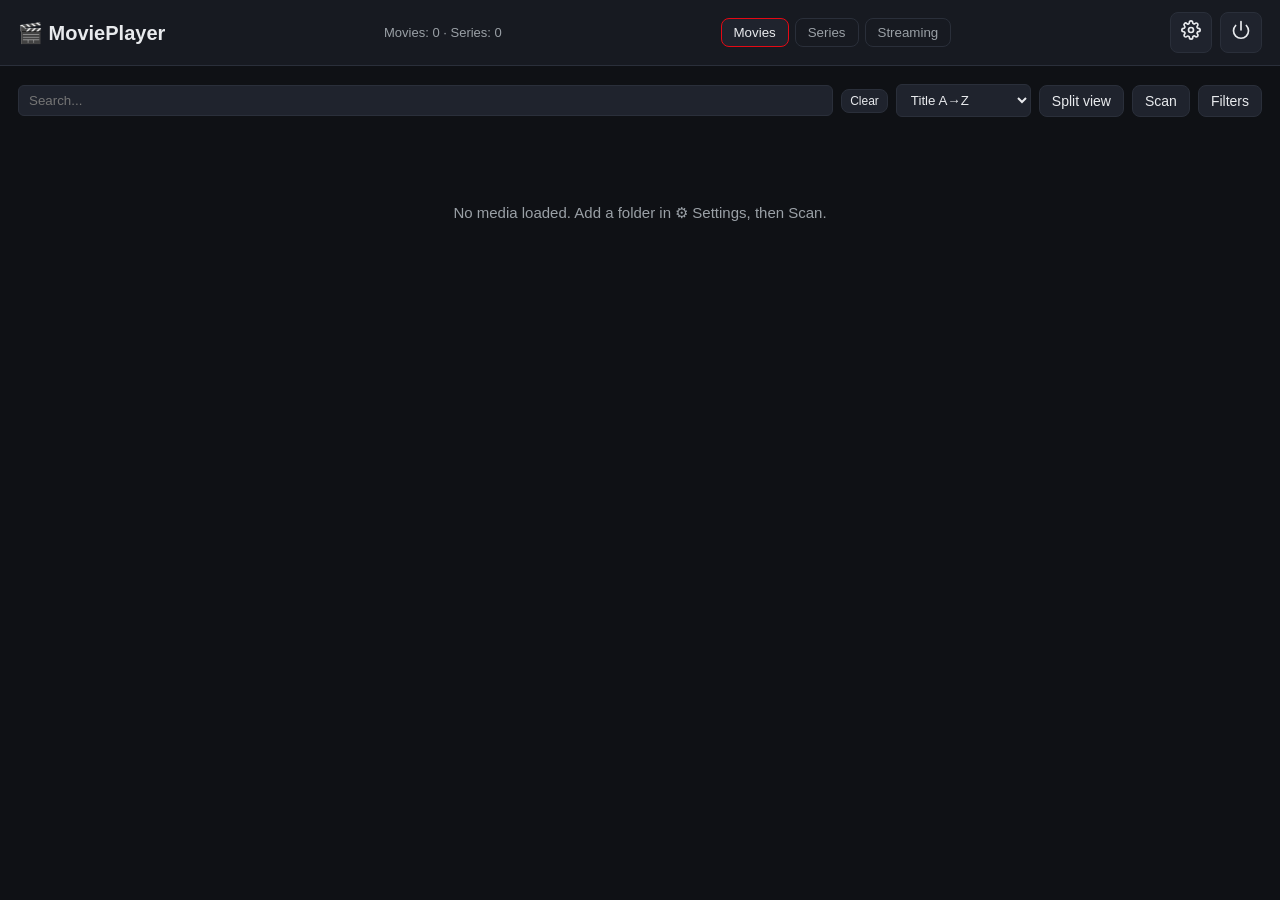
==== static/index.html @ b43e4552 "Reorder top icons (Settings then Power); move detail control panel after cast photos" ====
<!DOCTYPE html>
<html lang="en">
<head>
<meta charset="utf-8">
<meta name="viewport" content="width=device-width, initial-scale=1">
<title>MoviePlayer</title>
<link rel="stylesheet" href="/static/style.css">
<link id="themeCss" rel="stylesheet" href="/static/theme-default.css">
</head>
<body>
<header class="topbar">
  <div class="brand">🎬 MoviePlayer</div>
  <span id="mediaCounter" class="media-counter">Movies: 0 · Series: 0</span>
  <nav class="tabs">
    <button class="tab-btn active" data-tab="movies">Movies</button>
    <button class="tab-btn" data-tab="series">Series</button>
    <button class="tab-btn" data-tab="streaming">Streaming</button>
  </nav>
  <div class="top-controls">
    <button id="settingsBtn" class="btn icon" title="Settings"><img src="/static/img/settings.svg" alt="Settings" width="20" height="20" /></button>
    <button id="serverBtn" class="btn icon" title="Server controls"><img src="/static/img/power.svg" alt="Server" width="20" height="20" /></button>
  </div>
</header>

<main>
  <!-- Local media view (movies/series/musicals) -->
  <section id="libraryView">
    <div class="toolbar">
      <div class="search-wrap">
        <input id="searchBox" type="text" placeholder="Search..." />
        <button id="searchClear" class="search-clear" title="Clear search" aria-label="Clear search">×</button>
      </div>
      <button id="searchClearBtn" class="btn small">Clear</button>
      <select id="sortSelect">
        <option value="title_asc">Title A→Z</option>
        <option value="title_desc">Title Z→A</option>
        <option value="year_asc">Year ↑</option>
        <option value="year_desc">Year ↓</option>
        <option value="recent">Recently added</option>
      </select>
      <button id="viewToggle" class="btn">Split view</button>
      <button id="panelSideToggle" class="btn hidden">Panel: right</button>
      <button id="scanBtn" class="btn">Scan</button>
      <button id="filtersToggle" class="btn">Filters</button>
    </div>
    <div id="filtersPanel" class="filters-panel hidden">
      <select id="fGenre"><option value="">All genres</option></select>
      <select id="fCountry"><option value="">All countries</option></select>
      <select id="fDirector"><option value="">All directors</option></select>
      <select id="fActor"><option value="">All actors</option></select>
      <select id="fYear"><option value="">All years</option></select>
      <label class="chk"><input type="checkbox" id="fSetsOnly" /> Movie sets only</label>
      <button id="fClear" class="btn small">Clear</button>
    </div>
    <div id="emptyState" class="empty">
      <p>No media loaded. Add a folder in ⚙ Settings, then Scan.</p>
    </div>
    <div id="grid" class="grid"></div>
    <div id="splitView" class="split-view hidden">
      <div id="splitList" class="split-list"></div>
      <div id="splitDetail" class="split-detail"></div>
    </div>
  </section>

  <!-- Collection view -->
  <section id="collectionView" class="hidden">
    <button id="collBackBtn" class="btn">← Back</button>
    <h2 id="collTitle"></h2>
    <div class="detail-actions">
      <button id="collChangeArtBtn" class="btn">Change art</button>
    </div>
    <div id="collGrid" class="grid"></div>
  </section>

  <!-- Series view -->
  <section id="seriesView" class="hidden">
    <button id="seriesBackBtn" class="btn">← Back</button>
    <h2 id="seriesTitle"></h2>
    <div class="detail-actions">
      <button id="seriesChangeArtBtn" class="btn">✎ Edit</button>
    </div>
    <div id="seriesSeasons" class="grid"></div>
    <div id="seasonEpisodes" class="grid hidden"></div>
  </section>

  <!-- Detail view -->
  <section id="detailView" class="detail hidden">
    <button id="backBtn" class="btn">← Back</button>
    <div class="detail-backdrop" id="dBackdrop"></div>
    <div class="detail-hero">
      <div class="detail-poster"><img id="dPoster" alt="" /></div>
      <div class="detail-info">
        <h1 id="dTitle"></h1>
        <p id="dTagline" class="tagline"></p>
        <p id="dEpisode" class="detail-line"></p>
        <div class="meta-line">
          <span id="dYear"></span>
          <span id="dRating"></span>
          <span id="dRuntime"></span>
          <span id="dRes"></span>
          <span id="dCountry"></span>
        </div>
        <div class="meta-line">
          <span id="dGenres"></span>
        </div>
        <p id="dFileInfo" class="detail-line"></p>
        <p id="dResume" class="detail-line"></p>
        <p id="dDirector" class="detail-line"></p>
        <p id="dCast" class="detail-line"></p>
        <p id="dOverview" class="overview"></p>
        <div id="dCastPhotos" class="cast-photos"></div>
        <div class="detail-actions">
          <button id="playBtn" class="btn primary big">▶ Play</button>
          <button id="browserPlayBtn" class="btn">Browser play</button>
          <button id="changeArtBtn" class="btn">✎ Edit</button>
          <select id="subSelect"></select>
        </div>
        <div id="dTrailer" class="detail-trailer"></div>
        <div id="dSimilar" class="similar-list"></div>
        <div class="detail-path" id="dPath"></div>
      </div>
    </div>
  </section>

  <!-- Streaming view -->
  <section id="streamingView" class="hidden">
    <div class="streaming-search">
      <input id="streamQuery" type="search" placeholder="Search movie or TV show..." />
      <button id="streamSearchBtn" class="btn primary">Search</button>
    </div>
    <div id="streamProgress" class="stream-progress">
      <div class="spinner"></div>
      <span>Searching streaming sites…</span>
    </div>
    <div id="streamPlayer" class="stream-player hidden"></div>
    <h3>My Wishlist</h3>
    <div id="wishlistResults" class="stream-results"></div>
    <h3>TMDB Watchlist</h3>
    <div id="tmdbWatchlist" class="stream-results"></div>
    <h3>Search Results</h3>
    <div id="streamResults" class="stream-results"></div>
    <div id="streamSites" class="stream-sites"></div>
  </section>
</main>

<!-- Player control bar -->
<div id="playerBar" class="player-bar hidden">
  <div class="pb-info">
    <img id="pbPoster" alt="" />
    <div class="pb-text">
      <div id="pbTitle" class="pb-title"></div>
      <div id="pbStatus" class="pb-status"></div>
    </div>
  </div>
  <div class="pb-controls">
    <button id="pbRew" class="btn icon" title="Rewind 30s">⏮</button>
    <button id="pbBack" class="btn icon" title="Back">⏪</button>
    <button id="pbPlayPause" class="btn primary icon">▶</button>
    <button id="pbStop" class="btn icon" title="Stop">⏹</button>
    <button id="pbFwd" class="btn icon" title="Forward">⏩</button>
    <button id="pbFf" class="btn icon" title="Forward 30s">⏭</button>
  </div>
  <div class="pb-seek">
    <span id="pbCur">0:00</span>
    <input id="pbSeek" type="range" min="0" max="100" value="0" step="0.1" />
    <span id="pbDur">0:00</span>
  </div>
  <div class="pb-extra">
    <label>Vol <input id="pbVol" type="range" min="0" max="100" /></label>
    <button id="pbSubToggle" class="btn small">Subs: on</button>
  </div>
</div>

<!-- Settings modal -->
<div id="settingsModal" class="modal hidden">
  <div class="modal-card">
    <h2>Settings</h2>
    <label>TMDB API Key
      <input id="sTmdbKey" type="text" placeholder="paste your TMDB v3 API key" />
    </label>
    <label>TMDB Session ID (optional, for watchlist)
      <input id="sTmdbSession" type="text" placeholder="paste your TMDB session id" />
    </label>
    <label>Host <input id="sHost" type="text" /></label>
    <label>Port <input id="sPort" type="number" /></label>
    <label>Skip seconds <input id="sSkip" type="number" /></label>
    <label>Theme
      <select id="sTheme">
        <option value="default">Default (Dark Red)</option>
        <option value="kodi">Kodi (Blue)</option>
        <option value="plex">Plex (Gold)</option>
        <option value="media">Media Center (Neon)</option>
      </select>
    </label>
    <label><input type="checkbox" id="sKiosk" /> Kiosk mode (fullscreen, no controls)</label>
    <label><input type="checkbox" id="sFullscreen" checked /> Full screen mode</label>
    <label>Interface font size (px)
      <input id="sFontSize" type="number" min="12" max="24" value="15" />
    </label>
    <label>Interface font
      <select id="sFontFamily">
        <option value="system">System (default)</option>
        <option value="standard">Verdana / Tahoma (recommended)</option>
        <option value="sans">Sans-serif</option>
        <option value="serif">Serif</option>
        <option value="mono">Monospace</option>
      </select>
    </label>
    <label>Subtitle size (px)
      <input id="sSubSize" type="number" min="12" max="60" value="28" />
    </label>
    <label>Subtitle color
      <input id="sSubColor" type="color" value="#ffffff" />
    </label>
    <h3>Library folders</h3>
    <label>Add to category
      <select id="fbCategory">
        <option value="movie">Movies</option>
        <option value="series">Series</option>
      </select>
    </label>
    <div id="movieLibList" class="lib-list"></div>
    <div id="seriesLibList" class="lib-list"></div>
    <div class="folder-browser">
      <div class="fb-path"><input id="fbPath" type="text" placeholder="Path to browse or paste" /> <button id="fbGo" class="btn">Go</button></div>
      <div id="fbDirs" class="fb-dirs"></div>
      <button id="fbAdd" class="btn">Add this folder</button>
    </div>
    <div class="modal-actions">
      <button id="sSave" class="btn primary">Save</button>
      <button id="rescanBtn" class="btn">Rescan all metadata & art</button>
      <button id="sClose" class="btn">Close</button>
    </div>
  </div>
</div>

<!-- Server controls modal -->
<div id="serverModal" class="modal hidden">
  <div class="modal-card">
    <h2>Server controls</h2>
    <div class="modal-actions" style="flex-direction:column;align-items:stretch;">
      <button id="serverCloseBrowserBtn" class="btn">Close Browser</button>
      <button id="serverRestartBtn" class="btn">Restart Server</button>
      <button id="serverStopBtn" class="btn danger">Stop Server &amp; Close Browser</button>
      <button id="serverModalClose" class="btn">Close</button>
    </div>
  </div>
</div>

<!-- Art picker modal -->
<div id="artModal" class="modal hidden">
  <div class="modal-card">
    <h2>✎ Edit Media</h2>
    <div class="fb-path" id="editNameRow">
      <input id="editNameInput" type="text" placeholder="Display name (rename only, no TMDB change)" />
      <button id="saveNameBtn" class="btn">Save name</button>
    </div>
    <div class="fb-path">
      <input id="artQuery" type="text" placeholder="Search TMDB: title or title (year)" />
      <button id="artSearchBtn" class="btn">Search TMDB</button>
    </div>
    <div class="fb-path" style="margin-top:8px;">
      <input id="artTmdbInput" type="text" placeholder="TMDB URL or ID (e.g. 163924 or themoviedb.org/movie/163924-invasion?language=es)" />
      <button id="artFetchBtn" class="btn">Fetch &amp; Apply</button>
    </div>
    <div class="fb-path" style="margin-top:8px;">
      <input id="artGoogleQuery" type="text" placeholder="Or search Google Images for media art..." />
      <button id="artGoogleBtn" class="btn">Search Google Images</button>
    </div>
    <div class="fb-path" style="margin-top:8px;">
      <input id="artUrlInput" type="text" placeholder="Or paste an image URL to use as art" />
      <button id="artUrlBtn" class="btn">Use this URL</button>
    </div>
    <div id="editStatus" class="edit-status"></div>
    <div id="artPreview" class="stream-results"></div>
    <div id="artResults" class="stream-results"></div>
    <div class="modal-actions">
      <button id="artFrameBtn" class="btn">Use frame from movie</button>
      <button id="artSaveCloseBtn" class="btn primary">Save &amp; Close</button>
      <button id="artClose" class="btn">Close</button>
    </div>
  </div>
</div>

<script src="/static/app.js"></script>
</body>
</html>
---- static/style.css ----
:root {
  --bg: #0f1115;
  --panel: #171a21;
  --panel2: #1f232d;
  --accent: #e50914;
  --accent2: #4c8bf5;
  --text: #e8eaed;
  --muted: #9aa0a6;
  --border: #2a2f3a;
  --radius: 10px;
  --fs-base: 15px;
  --font-ui: "Verdana", "Tahoma", sans-serif;
}
* { box-sizing: border-box; }
html, body { margin:0; padding:0; background: var(--bg); color: var(--text); font-family: var(--font-ui); font-size: var(--fs-base); height:100%; }
.topbar {
  display:flex; align-items:center; justify-content:space-between;
  padding: 12px 18px; background: var(--panel); border-bottom:1px solid var(--border);
  position: sticky; top:0; z-index:5; gap:12px; flex-wrap:wrap;
}
.media-counter { color:var(--muted); font-size:calc(var(--fs-base) * 13 / 15); white-space:nowrap; }
.brand { font-size:calc(var(--fs-base) * 20 / 15); font-weight:700; }
.top-controls { display:flex; gap:8px; align-items:center; }
.top-controls input, .top-controls select { padding:6px 10px; border-radius:6px; border:1px solid var(--border); background:var(--panel2); color:var(--text); }
.btn { background:var(--panel2); color:var(--text); border:1px solid var(--border); padding:7px 12px; border-radius:8px; cursor:pointer; font-size:calc(var(--fs-base) * 14 / 15); }
.btn:hover { background:#2a3040; }
.btn.primary { background:var(--accent); border-color:var(--accent); color:#fff; }
.btn.primary:hover { filter:brightness(1.1); }
.btn.icon { padding:7px 10px; font-size:calc(var(--fs-base) * 18 / 15); }
.btn.small { padding:4px 8px; font-size:calc(var(--fs-base) * 12 / 15); }
.btn.big { padding:12px 22px; font-size:calc(var(--fs-base) * 16 / 15); }
.hidden { display:none !important; }

main { padding: 18px; padding-bottom: 110px; }
.empty { text-align:center; color:var(--muted); padding:60px 20px; }

.grid {
  display:grid; grid-template-columns: repeat(auto-fill, minmax(170px, 1fr));
  gap:16px;
}
.card {
  background: var(--panel); border-radius: var(--radius); overflow:hidden;
  cursor:pointer; transition: transform .15s, box-shadow .15s;
  border:1px solid var(--border);
}
.card:hover { transform: translateY(-4px); box-shadow: 0 8px 20px rgba(0,0,0,.4); }
.card .poster { width:100%; aspect-ratio:2/3; object-fit:cover; background:#000; display:block; }
.card .card-title { padding:8px 10px 2px; font-size:calc(var(--fs-base) * 13 / 15); font-weight:600; white-space:nowrap; overflow:hidden; text-overflow:ellipsis; }
.card .card-year { padding:0 10px 10px; font-size:calc(var(--fs-base) * 12 / 15); color:var(--muted); }

.detail { position:relative; }
#dBackdrop.detail-backdrop {
  position:absolute; top:0; left:0; right:0; bottom:0; z-index:0; opacity:.85; background-size:cover; background-position:center; filter:none;
  background-color:#000; pointer-events:none;
}
.detail { position:relative; z-index:1; min-height:80vh; }
.detail > *:not(.detail-backdrop) { position:relative; z-index:1; }
main { position:relative; z-index:1; }
.detail-hero { display:flex; gap:24px; flex-wrap:wrap; }
.detail-poster img { width:220px; border-radius: var(--radius); box-shadow:0 8px 30px rgba(0,0,0,.5); }
.detail-info { flex:1; min-width:280px; background:rgba(15,17,21,.65); padding:16px; border-radius:var(--radius); }
.detail-info h1 { margin:0 0 4px; }
.tagline { font-style:italic; color:var(--muted); margin:0 0 10px; font-size:calc(var(--fs-base) * 14 / 15); }
.meta-line { color:var(--muted); font-size:calc(var(--fs-base) * 14 / 15); display:flex; gap:12px; flex-wrap:wrap; margin-bottom:12px; }
.overview { line-height:1.5; max-width:720px; }
.detail-actions { display:flex; gap:10px; align-items:center; flex-wrap:wrap; margin:16px 0; }
.detail-actions select { padding:8px; border-radius:8px; background:var(--panel2); color:var(--text); border:1px solid var(--border); }
.detail-path { color:var(--muted); font-size:calc(var(--fs-base) * 12 / 15); word-break:break-all; margin-top:8px; }

.player-bar {
  position: fixed; left:0; right:0; bottom:0; z-index:10;
  background: linear-gradient(180deg, rgba(23,26,33,.92), rgba(15,17,21,.98));
  border-top:1px solid var(--border);
  padding: 10px 16px;
  display:grid; grid-template-columns: 260px auto 1fr 200px; gap:14px; align-items:center;
}
.pb-info { display:flex; gap:10px; align-items:center; }
.pb-info img { width:46px; height:69px; object-fit:cover; border-radius:6px; background:#000; }
.pb-title { font-weight:600; font-size:calc(var(--fs-base) * 14 / 15); white-space:nowrap; overflow:hidden; text-overflow:ellipsis; }
.pb-status { font-size:calc(var(--fs-base) * 12 / 15); color:var(--muted); }
.pb-controls { display:flex; gap:6px; justify-content:center; }
.pb-seek { display:flex; align-items:center; gap:8px; }
.pb-seek input { flex:1; }
.pb-extra { display:flex; align-items:center; gap:10px; justify-content:flex-end; font-size:calc(var(--fs-base) * 12 / 15); }
.pb-extra input { width:90px; }
@media (max-width: 900px) {
  .player-bar { grid-template-columns: 1fr; }
}

.modal { position:fixed; inset:0; background:rgba(0,0,0,.6); display:flex; align-items:center; justify-content:center; z-index:20; }
.modal-card { background:var(--panel); border:1px solid var(--border); border-radius:12px; padding:20px; width:min(640px, 92vw); max-height:85vh; overflow:auto; }
.modal-card h2, .modal-card h3 { margin-top:0; }
.modal-card label { display:flex; align-items:center; gap:8px; margin:10px 0; font-size:calc(var(--fs-base) * 13 / 15); color:var(--muted); flex-wrap:wrap; }
.modal-card label input[type="checkbox"] { width:auto; margin:0; }
.modal-card input { width:100%; padding:7px 10px; border-radius:6px; border:1px solid var(--border); background:var(--panel2); color:var(--text); margin-top:4px; }
.modal-actions { display:flex; gap:10px; margin-top:14px; flex-wrap:wrap; }
.edit-status { min-height:18px; margin:6px 0 2px; font-size:calc(var(--fs-base) * 13 / 15); color:var(--muted); }
.edit-status.error { color:#ff6b6b; }
.lib-list { background:var(--panel2); border-radius:8px; padding:8px; min-height:40px; margin:8px 0; }
.lib-list .lib-item { display:flex; justify-content:space-between; padding:4px 6px; border-bottom:1px solid var(--border); font-size:calc(var(--fs-base) * 13 / 15); }
.lib-list .lib-item:last-child { border-bottom:none; }
.folder-browser { background:var(--panel2); border-radius:8px; padding:10px; margin-top:10px; }
.fb-path { display:flex; gap:6px; margin-bottom:8px; }
.fb-path input { flex:1; padding:6px 8px; border-radius:6px; border:1px solid var(--border); background:var(--panel); color:var(--text); }
.fb-dirs { max-height:180px; overflow:auto; font-size:calc(var(--fs-base) * 13 / 15); }
.fb-dirs .dir { padding:4px 6px; cursor:pointer; border-radius:4px; }
.fb-dirs .dir:hover { background:var(--panel); }
.fb-dirs .dir.sel { background:var(--accent2); color:#fff; }

/* tabs */
.tabs { display:flex; gap:6px; }
.tab-btn { background:transparent; color:var(--muted); border:1px solid var(--border); padding:6px 12px; border-radius:8px; cursor:pointer; }
.tab-btn.active { background:var(--panel2); color:var(--text); border-color:var(--accent); }

/* toolbar */
.toolbar { display:flex; gap:8px; align-items:center; margin-bottom:12px; flex-wrap:wrap; }
.toolbar select { padding:7px 10px; border-radius:6px; border:1px solid var(--border); background:var(--panel2); color:var(--text); }

/* split view */
.split-view { display:flex; gap:12px; height:70vh; }
.split-view.right { flex-direction: row-reverse; }
.split-list { flex:1; overflow:auto; background:var(--panel); border:1px solid var(--border); border-radius:8px; padding:8px; }
.split-detail { flex:2; overflow:auto; background:var(--panel); border:1px solid var(--border); border-radius:8px; padding:16px; position:relative; }
.split-item { padding:8px 10px; border-bottom:1px solid var(--border); cursor:pointer; font-size:calc(var(--fs-base) * 13 / 15); }
.split-item:hover { background:var(--panel2); }
.split-item.active { background:var(--accent); color:#fff; }
.split-detail .sd-poster { width:160px; border-radius:8px; }
.split-detail .sd-title { font-size:calc(var(--fs-base) * 18 / 15); font-weight:700; margin:8px 0; }
.split-detail .sd-meta { color:var(--muted); font-size:calc(var(--fs-base) * 13 / 15); margin-bottom:8px; }
.split-detail .sd-actions { display:flex; gap:8px; margin:12px 0; }
.toolbar input { flex:1; min-width:200px; padding:7px 10px; border-radius:6px; border:1px solid var(--border); background:var(--panel2); color:var(--text); }
.search-wrap { position:relative; flex:1; min-width:200px; display:flex; align-items:center; }
.search-wrap input { width:100%; padding:7px 30px 7px 10px; border-radius:6px; border:1px solid var(--border); background:var(--panel2); color:var(--text); }
.search-clear { position:absolute; right:6px; top:50%; transform:translateY(-50%); background:transparent; border:none; color:var(--muted); font-size:calc(var(--fs-base) * 18 / 15); cursor:pointer; padding:0 4px; line-height:1; }
.search-clear:hover { color:var(--text); }
.filters-panel { display:flex; gap:8px; flex-wrap:wrap; margin-bottom:12px; background:var(--panel); padding:10px; border-radius:8px; border:1px solid var(--border); align-items:center; }
.filters-panel select { padding:6px 8px; border-radius:6px; border:1px solid var(--border); background:var(--panel2); color:var(--text); }
.filters-panel .chk { display:inline-flex; align-items:center; gap:6px; padding:4px 8px; border-radius:6px; border:1px solid var(--border); background:var(--panel2); color:var(--text); }

/* detail extras */
.detail-line { color:var(--muted); font-size:calc(var(--fs-base) * 14 / 15); margin:4px 0; }
.detail-line strong { color:var(--text); }

/* streaming */
.streaming-search { display:flex; gap:8px; margin-bottom:16px; }
.streaming-search input { flex:1; padding:8px 10px; border-radius:6px; border:1px solid var(--border); background:var(--panel2); color:var(--text); }
.stream-results { display:grid; grid-template-columns: repeat(auto-fill, minmax(180px,1fr)); gap:12px; margin-bottom:20px; }
.stream-card { background:var(--panel); border:1px solid var(--border); border-radius:8px; padding:10px; cursor:pointer; }
.stream-card img { width:100%; aspect-ratio:2/3; object-fit:cover; border-radius:6px; background:#000; }
.stream-card .t { font-size:calc(var(--fs-base) * 13 / 15); font-weight:600; margin-top:6px; }
.stream-card .y { font-size:calc(var(--fs-base) * 12 / 15); color:var(--muted); }
.stream-sites { background:var(--panel); border:1px solid var(--border); border-radius:8px; padding:12px; }
.stream-sites h3 { margin-top:0; }
.stream-sites .site { display:flex; justify-content:space-between; padding:6px 0; border-bottom:1px solid var(--border); font-size:calc(var(--fs-base) * 13 / 15); }
.stream-sites .site:last-child { border-bottom:none; }
.stream-sites .site a { color:var(--accent2); text-decoration:none; }
.stream-sites .site a:hover { text-decoration:underline; }
.ddg-link { display:inline-block; margin:10px 0; color:var(--accent2); }

.detail-trailer iframe { width:100%; max-width:560px; height:315px; border:0; border-radius:8px; margin:12px 0; }
.cast-photos { display:flex; gap:10px; flex-wrap:wrap; margin:12px 0; }
.cast-photos .cp { text-align:center; width:70px; font-size:calc(var(--fs-base) * 11 / 15); color:var(--muted); }
.cast-photos .cp img { width:60px; height:60px; border-radius:50%; object-fit:cover; background:var(--panel2); }
.similar-list { display:flex; gap:10px; overflow-x:auto; margin:12px 0; padding-bottom:8px; }
.similar-list .sc { min-width:110px; cursor:pointer; }
.similar-list .sc img { width:100%; aspect-ratio:2/3; object-fit:cover; border-radius:6px; background:var(--panel2); }
.similar-list .sc .t { font-size:calc(var(--fs-base) * 11 / 15); margin-top:4px; white-space:nowrap; overflow:hidden; text-overflow:ellipsis; }

/* streaming progress */
.stream-progress { display:none; align-items:center; gap:10px; margin-bottom:12px; color:var(--muted); font-size:calc(var(--fs-base) * 13 / 15); }
.stream-progress.active { display:flex; }
.spinner { width:18px; height:18px; border:2px solid var(--border); border-top-color:var(--accent); border-radius:50%; animation:spin 0.8s linear infinite; }
@keyframes spin { to { transform:rotate(360deg); } }
.stream-player { margin:16px 0; background:#000; border-radius:8px; overflow:hidden; }
.stream-player iframe { width:100%; height:480px; border:0; display:block; }
.stream-player .player-bar-row { display:flex; gap:8px; padding:8px; background:var(--panel); }

.btn.danger { background:#7a1f1f; color:#fff; border-color:#a33; }
---- static/theme-default.css ----
/* Default theme (dark red) - base variables already in style.css */
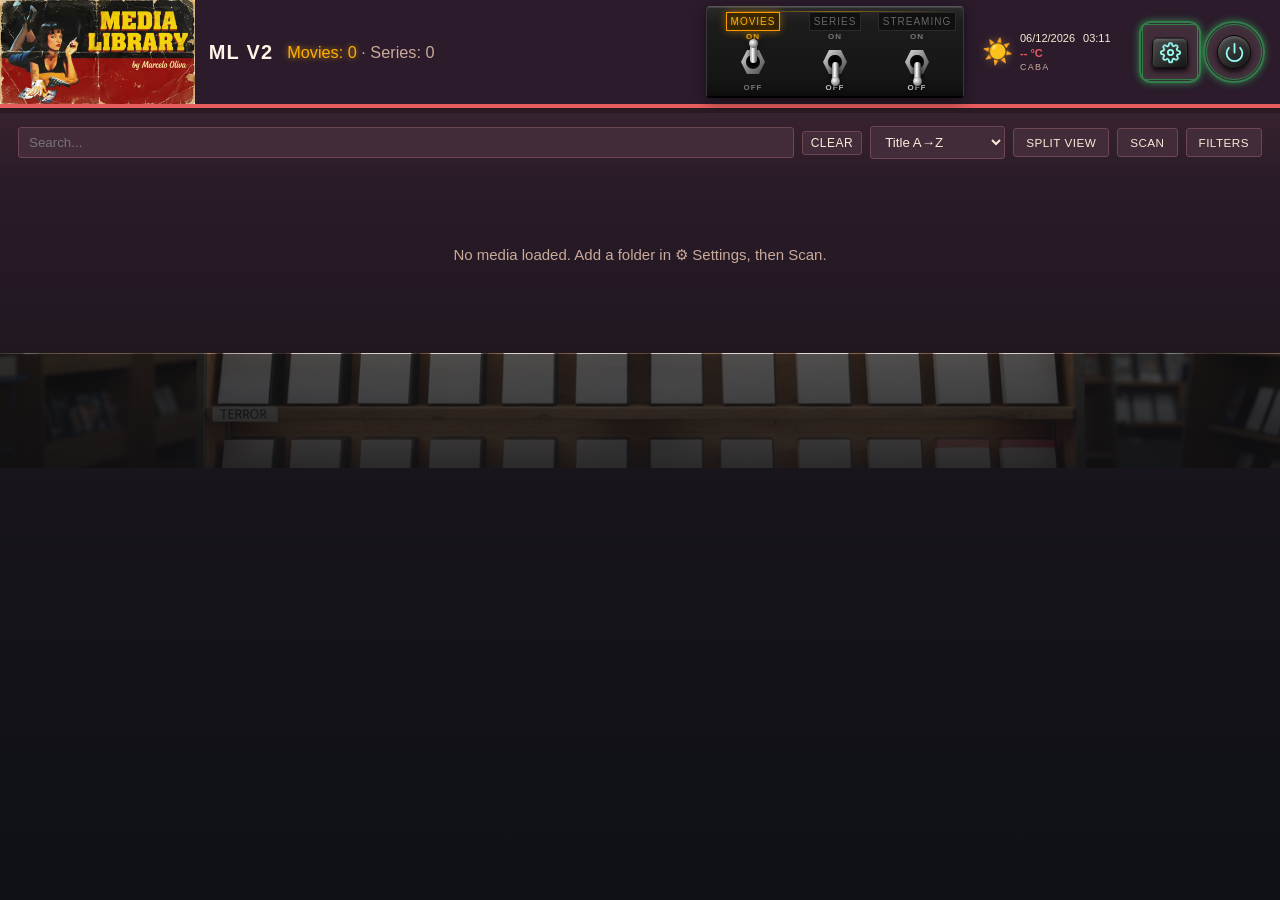
==== commit 42f6268e: "Add MoviePlayer V2 themes and streaming UI" ====
--- a/static/index.html
+++ b/static/index.html
@@ -3,22 +3,56 @@
 <head>
 <meta charset="utf-8">
 <meta name="viewport" content="width=device-width, initial-scale=1">
-<title>MoviePlayer</title>
+<title>Marcelo Media Library</title>
 <link rel="stylesheet" href="/static/style.css">
-<link id="themeCss" rel="stylesheet" href="/static/theme-default.css">
+<link id="themeCss" rel="stylesheet" href="/static/theme-videoclub.css?v=7">
 </head>
 <body>
 <header class="topbar">
-  <div class="brand">🎬 MoviePlayer</div>
-  <span id="mediaCounter" class="media-counter">Movies: 0 · Series: 0</span>
-  <nav class="tabs">
-    <button class="tab-btn active" data-tab="movies">Movies</button>
-    <button class="tab-btn" data-tab="series">Series</button>
-    <button class="tab-btn" data-tab="streaming">Streaming</button>
+  <div class="top-identity has-banner">
+    <img class="identity-banner" src="/static/img/Pulp-Media-Library.jpg" alt="" />
+    <div class="brand">ML v2</div>
+    <span id="mediaCounter" class="media-counter" data-active="movies"><span class="counter-item counter-movies">Movies: 0</span><span class="counter-separator"> · </span><span class="counter-item counter-series">Series: 0</span></span>
+  </div>
+  <nav class="source-console" aria-label="Media source selector" role="radiogroup">
+    <div class="source-switch is-active" data-tab="movies">
+      <div class="channel-label">Movies</div>
+      <span class="pos-text pos-on">ON</span>
+      <label class="toggle-wrapper">
+        <input type="checkbox" name="movies" aria-label="Movies" checked />
+        <span class="hex-nut"><span class="socket"></span></span>
+        <span class="lever"></span>
+      </label>
+      <span class="pos-text pos-off">OFF</span>
+    </div>
+    <div class="source-switch" data-tab="series">
+      <div class="channel-label">Series</div>
+      <span class="pos-text pos-on">ON</span>
+      <label class="toggle-wrapper">
+        <input type="checkbox" name="series" aria-label="Series" />
+        <span class="hex-nut"><span class="socket"></span></span>
+        <span class="lever"></span>
+      </label>
+      <span class="pos-text pos-off">OFF</span>
+    </div>
+    <div class="source-switch" data-tab="streaming">
+      <div class="channel-label">Streaming</div>
+      <span class="pos-text pos-on">ON</span>
+      <label class="toggle-wrapper">
+        <input type="checkbox" name="streaming" aria-label="Streaming" />
+        <span class="hex-nut"><span class="socket"></span></span>
+        <span class="lever"></span>
+      </label>
+      <span class="pos-text pos-off">OFF</span>
+    </div>
   </nav>
+  <div id="weatherWidget" class="weather-widget" title="Clima actual de CABA, Buenos Aires">
+    <span id="weatherIcon" class="weather-icon" aria-hidden="true">☀️</span>
+    <span class="weather-copy"><span id="weatherDate">--/--/----</span><span id="weatherTime">--:--</span><span id="weatherTemp">-- °C</span><small>CABA</small></span>
+  </div>
   <div class="top-controls">
-    <button id="settingsBtn" class="btn icon" title="Settings"><img src="/static/img/settings.svg" alt="Settings" width="20" height="20" /></button>
-    <button id="serverBtn" class="btn icon" title="Server controls"><img src="/static/img/power.svg" alt="Server" width="20" height="20" /></button>
+    <button id="settingsBtn" class="btn utility-control utility-switch utility-settings" title="Settings"><span class="utility-face"><img src="/static/img/settings.svg" alt="Settings" /></span></button>
+    <button id="serverBtn" class="btn utility-control utility-switch utility-power" title="Server controls"><span class="utility-face"><img src="/static/img/power.svg" alt="Server" /></span></button>
   </div>
 </header>
 
@@ -135,11 +169,36 @@
     <div id="streamPlayer" class="stream-player hidden"></div>
     <h3>My Wishlist</h3>
     <div id="wishlistResults" class="stream-results"></div>
+    <h3>Search Results</h3>
+    <div id="streamResults" class="stream-results"></div>
     <h3>TMDB Watchlist</h3>
     <div id="tmdbWatchlist" class="stream-results"></div>
-    <h3>Search Results</h3>
-    <div id="streamResults" class="stream-results"></div>
-    <div id="streamSites" class="stream-sites"></div>
+    <div class="stream-sites-columns">
+      <section class="stream-sites">
+        <div class="stream-sites-heading">
+          <div>
+            <h3>FMHY Streaming Sites</h3>
+            <p>Lista actualizada desde la wiki de FMHY.</p>
+          </div>
+          <button id="refreshStreamSites" class="btn small">Actualizar</button>
+        </div>
+        <div id="streamSites"></div>
+      </section>
+      <section class="stream-sites stream-custom-sites">
+        <div class="stream-sites-heading">
+          <div>
+            <h3>Mis sitios</h3>
+            <p>Agrega tus propios sitios o mirrors.</p>
+          </div>
+        </div>
+        <form id="customSiteForm" class="custom-site-form">
+          <input id="customSiteName" type="text" placeholder="Nombre, por ejemplo YIFI" required />
+          <input id="customSiteUrl" type="url" placeholder="https://ejemplo.com" required />
+          <button class="btn primary small" type="submit">Agregar</button>
+        </form>
+        <div id="customStreamSites"></div>
+      </section>
+    </div>
   </section>
 </main>
 
@@ -186,10 +245,21 @@
     <label>Skip seconds <input id="sSkip" type="number" /></label>
     <label>Theme
       <select id="sTheme">
+        <option value="videoclub">Retro Reel (Videoclub)</option>
         <option value="default">Default (Dark Red)</option>
         <option value="kodi">Kodi (Blue)</option>
         <option value="plex">Plex (Gold)</option>
         <option value="media">Media Center (Neon)</option>
+        <option value="vintage">Vintage (Metropolis)</option>
+        <option value="modern">Moderno</option>
+        <option value="futuristic">Futurista</option>
+        <option value="horror">Terror</option>
+        <option value="scifi">Ciencia ficción</option>
+        <option value="pulpfiction">Pulp Fiction</option>
+        <option value="starwars">Star Wars</option>
+        <option value="indianajones">Indiana Jones</option>
+        <option value="wwii">WWII</option>
+        <option value="pinkfloyd">Pink Floyd</option>
       </select>
     </label>
     <label><input type="checkbox" id="sKiosk" /> Kiosk mode (fullscreen, no controls)</label>
@@ -206,12 +276,18 @@
         <option value="mono">Monospace</option>
       </select>
     </label>
-    <label>Subtitle size (px)
-      <input id="sSubSize" type="number" min="12" max="60" value="28" />
-    </label>
-    <label>Subtitle color
-      <input id="sSubColor" type="color" value="#ffffff" />
-    </label>
+    <fieldset class="subtitle-settings">
+      <legend>Subtítulo: color y tamaño</legend>
+      <div class="subtitle-settings-row">
+        <label for="sSubSize">Tamaño
+          <input id="sSubSize" type="number" min="12" max="60" value="28" />
+          <span>px</span>
+        </label>
+        <label for="sSubColor">Color
+          <input id="sSubColor" type="color" value="#ffffff" />
+        </label>
+      </div>
+    </fieldset>
     <h3>Library folders</h3>
     <label>Add to category
       <select id="fbCategory">
@@ -284,4 +360,4 @@
 
 <script src="/static/app.js"></script>
 </body>
-</html>
+</html>
--- a/static/style.css
+++ b/static/style.css
@@ -14,13 +14,77 @@
 * { box-sizing: border-box; }
 html, body { margin:0; padding:0; background: var(--bg); color: var(--text); font-family: var(--font-ui); font-size: var(--fs-base); height:100%; }
 .topbar {
-  display:flex; align-items:center; justify-content:space-between;
-  padding: 12px 18px; background: var(--panel); border-bottom:1px solid var(--border);
-  position: sticky; top:0; z-index:5; gap:12px; flex-wrap:wrap;
-}
-.media-counter { color:var(--muted); font-size:calc(var(--fs-base) * 13 / 15); white-space:nowrap; }
+  --header-h: 108px;
+  display:grid; grid-template-columns:minmax(0,1fr) auto auto minmax(0,auto); align-items:center;
+  height:var(--header-h); min-height:var(--header-h); padding:0 18px 0 0; background:var(--panel); border-bottom:1px solid var(--border);
+  position:sticky; top:0; z-index:5; gap:18px;
+}
+.media-counter { color:var(--muted); font-size:calc(var(--fs-base) * 13 / 12); white-space:nowrap; }
 .brand { font-size:calc(var(--fs-base) * 20 / 15); font-weight:700; }
+.top-identity { display:flex; align-items:center; gap:20px; min-width:0; }
+.topbar .top-identity.has-banner {
+  position:relative;
+  height:100%;
+  max-height:100%;
+  align-self:stretch;
+  display:flex;
+  align-items:center;
+  gap:14px;
+  padding:0 18px 0 0;
+  overflow:hidden;
+  border:none;
+  border-radius:0;
+  z-index:2;
+}
+.topbar .top-identity.has-banner > *:not(.identity-banner) {
+  position:relative;
+  z-index:2;
+}
+.identity-banner {
+  position:relative;
+  height:100%;
+  max-height:100%;
+  width:auto;
+  max-width:none;
+  flex:0 0 auto;
+  object-fit:contain;
+  display:block;
+  border:none;
+  border-radius:0;
+  z-index:1;
+  pointer-events:none;
+}
 .top-controls { display:flex; gap:8px; align-items:center; }
+.top-controls { justify-self:end; }
+.topbar .brand,.topbar .media-counter,.topbar .top-controls { position:relative; z-index:2; }
+.media-counter { transition:color .2s, text-shadow .2s; }
+.media-counter .counter-item { transition:color .2s, text-shadow .2s; }
+.media-counter[data-active="movies"] .counter-movies,
+.media-counter[data-active="series"] .counter-series { color:#ffae00; text-shadow:0 0 6px rgba(255,174,0,.75); }
+.media-counter[data-active="movies"] .counter-series,
+.media-counter[data-active="series"] .counter-movies { color:var(--muted); text-shadow:none; }
+.utility-switch { transition:color .2s, border-color .2s, box-shadow .2s, background .2s; }
+.utility-switch:not(.is-pressed) { color:#67e08a; border-color:#347d4a; box-shadow:0 0 8px rgba(63,206,106,.3), inset 0 0 7px rgba(63,206,106,.1); }
+.utility-switch:not(.is-pressed) img { filter:sepia(1) saturate(4) hue-rotate(75deg) brightness(1.2); }
+.utility-switch.is-pressed { color:#ff6262; border-color:#a53434; background:#351719; box-shadow:0 0 11px rgba(255,60,60,.55), inset 0 0 8px rgba(255,60,60,.18); }
+.utility-switch.is-pressed img { filter:sepia(1) saturate(6) hue-rotate(315deg) brightness(1.25); }
+.weather-widget { display:flex; align-items:center; gap:8px; min-width:142px; color:var(--text); }
+.weather-icon { width:30px; text-align:center; font-size:25px; line-height:1; filter:drop-shadow(0 0 5px rgba(255,193,77,.38)); }
+.weather-copy { display:grid; grid-template-columns:auto auto; column-gap:8px; align-items:baseline; font-size:11px; line-height:1.35; white-space:nowrap; }
+.weather-copy small { grid-column:1 / -1; color:var(--muted); font-size:9px; letter-spacing:.14em; text-transform:uppercase; }
+.weather-copy #weatherTemp { color:var(--accent); font-weight:700; }
+.utility-control { position:relative; display:flex; align-items:center; gap:2px; min-width:56px; width:56px; height:56px; padding:5px; border-radius:9px; flex-direction:column; justify-content:center; overflow:visible; }
+.utility-control::before { content:""; position:absolute; inset:-4px; border:2px solid #347d4a; border-radius:12px; box-shadow:0 0 8px rgba(63,206,106,.48); pointer-events:none; transition:border-color .2s, box-shadow .2s; }
+.utility-control.is-pressed::before { border-color:#a53434; box-shadow:0 0 12px rgba(255,60,60,.72); }
+.utility-control.utility-power, .utility-control.utility-power::before { border-radius:50%; }
+.utility-control.utility-power::before { border-radius:50%; }
+.utility-face { width:36px; height:31px; display:grid; place-items:center; border-radius:5px; background:linear-gradient(145deg,#4d4d4d,#151515); border:1px solid #080808; box-shadow:inset 0 2px 3px rgba(255,255,255,.18),0 3px 4px rgba(0,0,0,.7); transform:perspective(60px) rotateX(7deg); }
+.utility-power .utility-face { width:34px; height:34px; border-radius:50%; transform:none; }
+.utility-face img { width:21px; height:21px; }
+.utility-io { font-size:8px; line-height:1; letter-spacing:1px; color:#8a8a8a; }
+.utility-io b { color:inherit; font-weight:700; }
+.utility-switch:not(.is-pressed) .utility-io b { color:#67e08a; text-shadow:0 0 5px rgba(63,206,106,.7); }
+.utility-switch.is-pressed .utility-io span { color:#ff6262; text-shadow:0 0 5px rgba(255,60,60,.7); }
 .top-controls input, .top-controls select { padding:6px 10px; border-radius:6px; border:1px solid var(--border); background:var(--panel2); color:var(--text); }
 .btn { background:var(--panel2); color:var(--text); border:1px solid var(--border); padding:7px 12px; border-radius:8px; cursor:pointer; font-size:calc(var(--fs-base) * 14 / 15); }
 .btn:hover { background:#2a3040; }
@@ -50,7 +114,7 @@
 
 .detail { position:relative; }
 #dBackdrop.detail-backdrop {
-  position:absolute; top:0; left:0; right:0; bottom:0; z-index:0; opacity:.85; background-size:cover; background-position:center; filter:none;
+  position:absolute; top:0; left:0; right:0; bottom:0; z-index:0; opacity:.96; background-size:cover; background-position:center; filter:saturate(1.06) contrast(1.03);
   background-color:#000; pointer-events:none;
 }
 .detail { position:relative; z-index:1; min-height:80vh; }
@@ -58,7 +122,7 @@
 main { position:relative; z-index:1; }
 .detail-hero { display:flex; gap:24px; flex-wrap:wrap; }
 .detail-poster img { width:220px; border-radius: var(--radius); box-shadow:0 8px 30px rgba(0,0,0,.5); }
-.detail-info { flex:1; min-width:280px; background:rgba(15,17,21,.65); padding:16px; border-radius:var(--radius); }
+.detail-info { flex:1; min-width:280px; background:rgba(15,17,21,.68); padding:16px; border-radius:var(--radius); backdrop-filter:blur(3px); box-shadow:0 12px 32px rgba(0,0,0,.34); }
 .detail-info h1 { margin:0 0 4px; }
 .tagline { font-style:italic; color:var(--muted); margin:0 0 10px; font-size:calc(var(--fs-base) * 14 / 15); }
 .meta-line { color:var(--muted); font-size:calc(var(--fs-base) * 14 / 15); display:flex; gap:12px; flex-wrap:wrap; margin-bottom:12px; }
@@ -93,6 +157,14 @@
 .modal-card label { display:flex; align-items:center; gap:8px; margin:10px 0; font-size:calc(var(--fs-base) * 13 / 15); color:var(--muted); flex-wrap:wrap; }
 .modal-card label input[type="checkbox"] { width:auto; margin:0; }
 .modal-card input { width:100%; padding:7px 10px; border-radius:6px; border:1px solid var(--border); background:var(--panel2); color:var(--text); margin-top:4px; }
+.subtitle-settings { margin:14px 0 10px; padding:10px 12px 4px; border:1px solid var(--border); border-radius:8px; background:var(--panel2); }
+.subtitle-settings legend { padding:0 7px; color:var(--text); font-weight:700; font-size:calc(var(--fs-base) * 13 / 15); }
+.subtitle-settings-row { display:flex; align-items:center; gap:18px; }
+.subtitle-settings-row label { flex:1; margin:4px 0 10px; }
+.subtitle-settings-row label input[type="number"] { width:82px; margin-top:0; }
+.subtitle-settings-row label input[type="color"] { width:52px; height:34px; padding:3px; margin-top:0; cursor:pointer; }
+.subtitle-settings-row label span { color:var(--muted); }
+@media (max-width: 520px) { .subtitle-settings-row { gap:8px; } .subtitle-settings-row label { gap:5px; } }
 .modal-actions { display:flex; gap:10px; margin-top:14px; flex-wrap:wrap; }
 .edit-status { min-height:18px; margin:6px 0 2px; font-size:calc(var(--fs-base) * 13 / 15); color:var(--muted); }
 .edit-status.error { color:#ff6b6b; }
@@ -111,6 +183,38 @@
 .tabs { display:flex; gap:6px; }
 .tab-btn { background:transparent; color:var(--muted); border:1px solid var(--border); padding:6px 12px; border-radius:8px; cursor:pointer; }
 .tab-btn.active { background:var(--panel2); color:var(--text); border-color:var(--accent); }
+
+/* Sansui-style source selector */
+.source-console {
+  display:flex; align-items:stretch; gap:8px; padding:5px 9px 4px;
+  min-height:78px; background:linear-gradient(180deg,#2b2b2b 0%,#1c1c1c 18%,#151515 84%,#0d0d0d 100%);
+  border:1px solid #383838; border-top-color:#555; border-bottom:2px solid #000; border-radius:4px;
+  box-shadow:0 4px 13px rgba(0,0,0,.45), inset 0 1px 0 rgba(255,255,255,.12);
+  position:relative;
+}
+.source-console::before { content:""; position:absolute; top:4px; left:10px; right:10px; height:1px; background:linear-gradient(90deg,transparent,#b8860b,transparent); opacity:.7; }
+.source-switch { display:flex; flex-direction:column; align-items:center; width:74px; position:relative; z-index:1; }
+.channel-label { font-family:"Orbitron","Arial Narrow",sans-serif; font-size:10px; letter-spacing:1px; color:#666; text-transform:uppercase; margin-bottom:1px; padding:3px 4px; border:1px solid #2a2a2a; background:#101010; user-select:none; white-space:nowrap; }
+.source-switch.is-active .channel-label { color:#ffae00; border-color:#ff9900; background:#1f1605; box-shadow:0 0 8px rgba(255,166,0,.45), inset 0 0 5px rgba(255,166,0,.25); text-shadow:0 0 6px rgba(255,174,0,.9); }
+.pos-text { font-size:8px; line-height:9px; font-weight:700; letter-spacing:1px; color:#777; user-select:none; }
+.source-switch.is-active .pos-on { color:#ffae00; text-shadow:0 0 4px rgba(255,174,0,.7); }
+.source-switch:not(.is-active) .pos-off { color:#ccc; }
+.toggle-wrapper { position:relative; width:34px; height:42px; cursor:pointer; display:flex; justify-content:center; align-items:center; }
+.toggle-wrapper input { opacity:0; width:0; height:0; position:absolute; }
+.hex-nut { width:24px; height:24px; background:linear-gradient(135deg,#e0e0e0 0%,#8c8c8c 50%,#4a4a4a 100%); clip-path:polygon(25% 0%,75% 0%,100% 50%,75% 100%,25% 100%,0 50%); display:flex; justify-content:center; align-items:center; box-shadow:0 3px 5px rgba(0,0,0,.8); position:relative; }
+.socket { width:14px; height:14px; border-radius:50%; background:radial-gradient(circle,#000 40%,#333 100%); box-shadow:inset 0 2px 3px rgba(0,0,0,.9); }
+.lever { position:absolute; width:7px; height:22px; background:linear-gradient(90deg,#999 0%,#fff 40%,#777 80%,#444 100%); border-radius:4px; top:21px; transform-origin:top center; box-shadow:0 4px 5px rgba(0,0,0,.85),inset 0 -2px 2px rgba(0,0,0,.5); transition:all .18s cubic-bezier(.25,1,.5,1); pointer-events:none; }
+.lever::after { content:""; position:absolute; bottom:-2px; left:-1px; width:9px; height:9px; border-radius:50%; background:radial-gradient(circle at 35% 35%,#fff,#888 60%,#333 100%); }
+.toggle-wrapper input:checked ~ .lever { top:0; box-shadow:0 -3px 5px rgba(0,0,0,.7),inset 0 2px 2px rgba(255,255,255,.6); }
+.toggle-wrapper input:checked ~ .lever::after { bottom:auto; top:-2px; }
+@media (max-width: 900px) {
+  .topbar { --header-h: 84px; display:flex; height:var(--header-h); min-height:var(--header-h); padding:0 12px 0 0; flex-wrap:wrap; }
+  .top-identity { flex:1 1 auto; justify-content:space-between; }
+  .source-console { order:3; width:100%; justify-content:center; }
+  .weather-widget { order:2; min-width:0; }
+  .top-controls { order:2; }
+  .source-switch { width:82px; }
+}
 
 /* toolbar */
 .toolbar { display:flex; gap:8px; align-items:center; margin-bottom:12px; flex-wrap:wrap; }
@@ -151,6 +255,26 @@
 .stream-card .y { font-size:calc(var(--fs-base) * 12 / 15); color:var(--muted); }
 .stream-sites { background:var(--panel); border:1px solid var(--border); border-radius:8px; padding:12px; }
 .stream-sites h3 { margin-top:0; }
+.stream-sites-columns { display:grid; grid-template-columns:repeat(2,minmax(0,1fr)); gap:14px; margin-top:24px; }
+.stream-sites-heading { display:flex; justify-content:space-between; align-items:flex-start; gap:12px; margin-bottom:10px; }
+.stream-sites-heading h3 { margin:0; }
+.stream-sites-heading p { margin:4px 0 0; color:var(--muted); font-size:calc(var(--fs-base) * 12 / 15); }
+.custom-site-form { display:grid; grid-template-columns:1fr 1.25fr auto; gap:7px; margin-bottom:12px; }
+.custom-site-form input { min-width:0; padding:7px 9px; border-radius:6px; border:1px solid var(--border); background:var(--panel2); color:var(--text); }
+.stream-sites .site { gap:10px; align-items:center; }
+.stream-sites .site-info { min-width:0; flex:1; }
+.stream-sites .site a { overflow:hidden; text-overflow:ellipsis; white-space:nowrap; display:block; }
+.stream-sites .site-info > a { display:inline; }
+.stream-sites .site-info > .site-rank { display:inline-block; margin-right:6px; }
+.stream-sites .site-info > .site-rank + a { display:inline; }
+.stream-site-category { margin:16px 0 7px; color:var(--accent); font-size:calc(var(--fs-base) * 14 / 15); }
+.stream-site-category:first-child { margin-top:2px; }
+.stream-sites .site-url { color:var(--muted); font-size:calc(var(--fs-base) * 11 / 15); overflow:hidden; text-overflow:ellipsis; white-space:nowrap; }
+.stream-sites .site-remove { flex:0 0 auto; }
+@media (max-width: 900px) {
+  .stream-sites-columns { grid-template-columns:1fr; }
+  .custom-site-form { grid-template-columns:1fr; }
+}
 .stream-sites .site { display:flex; justify-content:space-between; padding:6px 0; border-bottom:1px solid var(--border); font-size:calc(var(--fs-base) * 13 / 15); }
 .stream-sites .site:last-child { border-bottom:none; }
 .stream-sites .site a { color:var(--accent2); text-decoration:none; }
@@ -175,4 +299,16 @@
 .stream-player iframe { width:100%; height:480px; border:0; display:block; }
 .stream-player .player-bar-row { display:flex; gap:8px; padding:8px; background:var(--panel); }
 
-.btn.danger { background:#7a1f1f; color:#fff; border-color:#a33; }
+/* Detail backdrop remains visible while the information panel keeps text readable. */
+body[data-theme] .detail-info {
+  background:rgba(10,14,24,.70) !important;
+  backdrop-filter:blur(3px);
+  box-shadow:0 12px 32px rgba(0,0,0,.34);
+  text-shadow:0 1px 2px rgba(0,0,0,.55);
+}
+body[data-theme="modern"] .detail-info {
+  background:rgba(255,255,255,.78) !important;
+  text-shadow:none;
+}
+
+.btn.danger { background:#7a1f1f; color:#fff; border-color:#a33; }
--- a/static/theme-videoclub.css
+++ b/static/theme-videoclub.css
@@ -0,0 +1,138 @@
+:root {
+  --bg: #211923;
+  --panel: #302331;
+  --panel2: #422c3a;
+  --accent: #e85d5d;
+  --accent2: #7bd0b3;
+  --text: #f8ead7;
+  --muted: #c9aa9b;
+  --border: #6d4652;
+  --radius: 4px;
+}
+
+body {
+  background:
+    linear-gradient(180deg, #4e303b 0, #2a1b28 20%, #17141b 56%, #0e1115 100%);
+  background-attachment: fixed;
+}
+
+.topbar {
+  background: #2b1b2b;
+  border-bottom: 4px solid var(--accent);
+  box-shadow: 0 5px 0 rgba(0,0,0,.25);
+}
+.brand { letter-spacing: .06em; text-transform: uppercase; color: #fff4e5; }
+.brand small { color: var(--accent2); font-size: .55em; letter-spacing: .1em; margin-left: 8px; }
+.brand-mark { display:inline-flex; align-items:center; justify-content:center; width:30px; height:30px; margin-right:7px; color:var(--accent); border:0; transform:none; }
+.brand-mark img { width:30px; height:30px; display:block; }
+
+.btn, .top-controls input, .top-controls select, .toolbar input, .toolbar select,
+.filters-panel, .filters-panel select, .search-wrap input {
+  border-radius: 3px;
+  border-color: var(--border);
+}
+.btn { text-transform: uppercase; letter-spacing: .04em; font-size: .78em; }
+.btn:hover { background: #563647; }
+.btn.primary { background: var(--accent); border-color: #f17a70; color: #24161d; font-weight: 700; }
+.tab-btn { border-radius: 3px; text-transform: uppercase; letter-spacing: .06em; }
+.tab-btn.active { background: var(--accent); color: #24161d; border-color: var(--accent); }
+
+main { max-width: 1920px; margin: 0 auto; }
+
+/* La biblioteca se comporta como un local visto en perspectiva. */
+#grid {
+  display: block;
+  position: relative;
+  margin: 14px -18px 0;
+  padding: 24px clamp(8px, 1.2vw, 24px) 90px;
+  overflow: hidden;
+  perspective: 1600px;
+  background:
+    linear-gradient(rgba(16,15,18,.68), rgba(16,15,18,.86)),
+    url("/static/img/videoclub-library-background.png");
+  background-size: cover, 100% auto;
+  background-position: center, top center;
+  background-attachment: scroll, fixed;
+  background-repeat: no-repeat, repeat-y;
+  border-top: 1px solid rgba(255,236,211,.12);
+}
+.shelf-layout { display: block !important; }
+.shelf-layout.hidden { display: none !important; }
+
+.genre-shelf {
+  position: relative;
+  width: min(1760px, calc(100vw - 40px));
+  margin: 32px auto 60px;
+  padding: 0 18px 15px;
+  background:
+    linear-gradient(90deg, rgba(50,45,42,.35), transparent 14%, transparent 86%, rgba(50,45,42,.35)),
+    repeating-linear-gradient(0deg, #ddd7ca 0 5px, #c8c0b0 5px 8px, #eee9de 8px 76px);
+  border-left: 14px solid #b7ae9f;
+  border-right: 14px solid #b7ae9f;
+  box-shadow: inset 0 0 0 1px #f5f1e7, 0 12px 18px rgba(0,0,0,.33);
+  transform-style: preserve-3d;
+  transform: none;
+}
+.genre-shelf:nth-child(even) { transform: none; }
+.genre-shelf::before {
+  content: "";
+  position: absolute;
+  z-index: -1;
+  left: -14px; right: -14px; bottom: 0;
+  height: 14px;
+  background: linear-gradient(180deg, #c2baab, #8e877c 55%, #403d3a 56%);
+  border: 1px solid #f3eee3;
+  box-shadow: 0 10px 0 #0b0b0e, 0 17px 24px rgba(0,0,0,.45);
+  transform: translateZ(-30px) rotateX(-5deg);
+}
+.genre-shelf::after {
+  content: "";
+  position: absolute;
+  z-index: -2;
+  left: -14px; right: -14px; top: 0; bottom: 1px;
+  background: linear-gradient(90deg, #aaa294 0 13px, transparent 13px calc(100% - 13px), #aaa294 calc(100% - 13px));
+  border-left: 13px solid #aaa294;
+  border-right: 13px solid #aaa294;
+  opacity: .95;
+  transform: translateZ(-42px);
+}
+.shelf-header {
+  display: flex;
+  align-items: baseline;
+  gap: 12px;
+  width: fit-content;
+  min-width: 150px;
+  position: relative;
+  top: auto;
+  left: auto;
+  z-index: 10;
+  margin: 12px 0 14px;
+  padding: 7px 18px 8px;
+  color: #fff6e7;
+  background: #2d5c58;
+  border: 3px solid #d9b778;
+  box-shadow: 0 5px 0 #183c3b, 0 10px 12px rgba(0,0,0,.35);
+  transform: none;
+}
+.shelf-header::before, .shelf-header::after {
+  display: none;
+}
+.shelf-label { color: #fff6e7; font-family: Georgia, serif; font-size: 1.12em; font-weight: 700; text-transform: uppercase; letter-spacing: .09em; }
+.shelf-label::before { content: "◆"; color: #d05f5f; font-size: .7em; margin-right: 8px; }
+.shelf-count { color: #e7d3b5; font-size: .7em; white-space: nowrap; }
+.shelf-row { position: relative; z-index: 1; display: grid; grid-template-columns: repeat(auto-fill, minmax(145px, 1fr)); gap: 4px 3px; padding: 5px 5px 14px; transform: none; }
+.shelf-row .card { min-width: 0; position: relative; z-index: 1; background: #f1ede4; border: 4px solid #c8c0b3; border-bottom-width: 6px; border-radius: 2px; box-shadow: 0 5px 0 #777169, 0 9px 12px rgba(0,0,0,.32); transform: rotateY(0deg); }
+.shelf-row .card:hover { z-index: 8; transform: scale(1.38) rotateY(-4deg) rotateZ(-1deg); transform-origin: center top; box-shadow: 0 17px 0 #1a1118, 0 20px 22px rgba(0,0,0,.45); }
+.shelf-row .card .poster { aspect-ratio: 2/3; }
+.shelf-row .card .card-title { padding: 6px 6px 1px; color: #2d2927; font-size: .72em; }
+.shelf-row .card .card-year { padding: 0 6px 6px; color: #8a554e; font-size: .66em; }
+.empty { color: var(--muted); }
+.detail-info, .split-detail, .split-list, .modal-card { background: rgba(48,35,49,.94); }
+.player-bar { background: linear-gradient(180deg, rgba(48,35,49,.98), rgba(29,19,27,.99)); border-top: 3px solid var(--accent); }
+
+@media (max-width: 700px) {
+  .brand small { display: none; }
+  #grid { margin-inline: -18px; padding-inline: 6px; }
+  .genre-shelf { width: 100%; padding-inline: 8px; }
+  .shelf-row { grid-template-columns: repeat(auto-fill, minmax(108px, 1fr)); gap: 4px 3px; }
+}
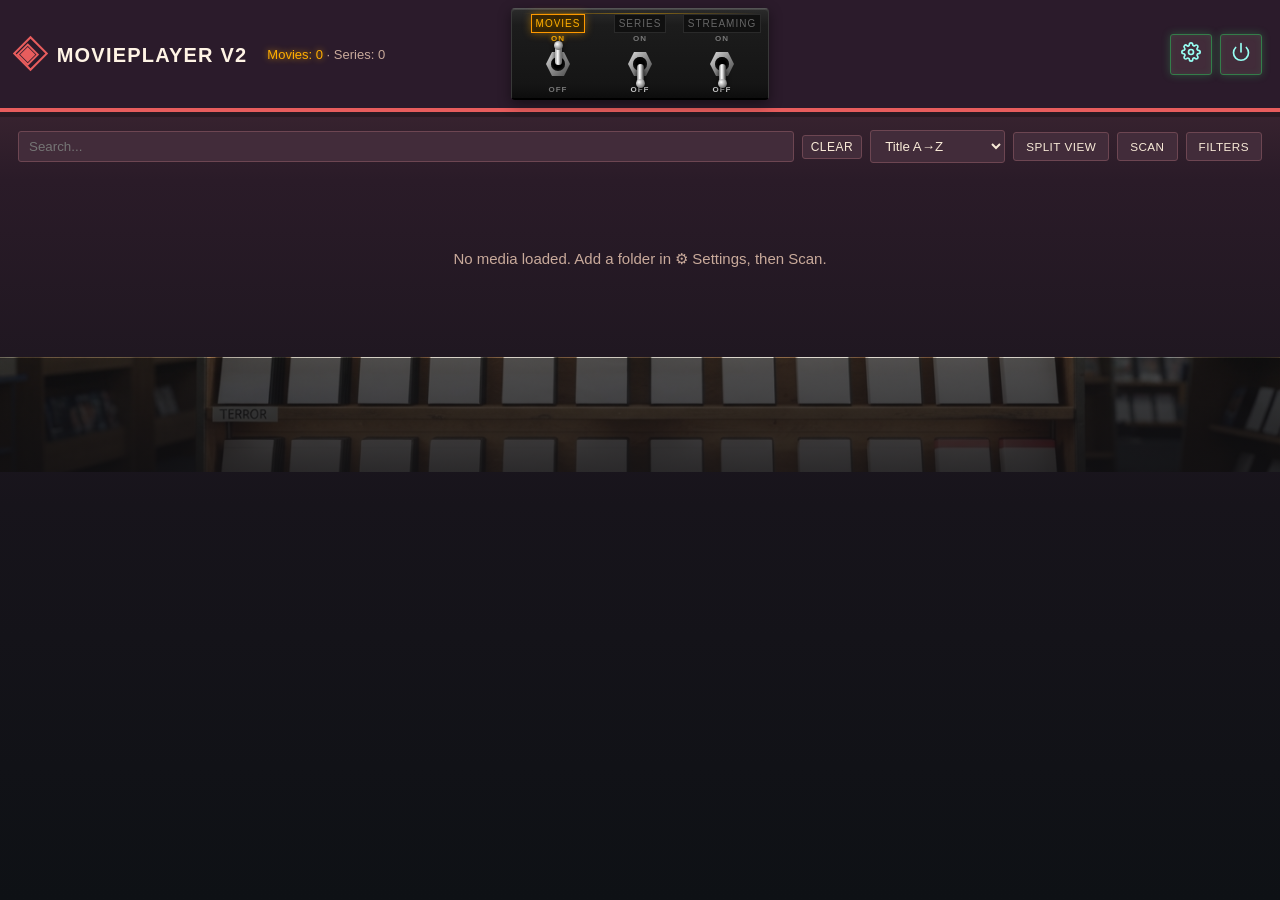
==== commit b4bcddf4: "Add MoviePlayer V2 themes and streaming UI" ====
--- a/static/index.html
+++ b/static/index.html
@@ -3,15 +3,14 @@
 <head>
 <meta charset="utf-8">
 <meta name="viewport" content="width=device-width, initial-scale=1">
-<title>Marcelo Media Library</title>
+<title>MoviePlayer V2</title>
 <link rel="stylesheet" href="/static/style.css">
-<link id="themeCss" rel="stylesheet" href="/static/theme-videoclub.css?v=7">
+<link id="themeCss" rel="stylesheet" href="/static/theme-videoclub.css?v=6">
 </head>
 <body>
 <header class="topbar">
-  <div class="top-identity has-banner">
-    <img class="identity-banner" src="/static/img/Pulp-Media-Library.jpg" alt="" />
-    <div class="brand">ML v2</div>
+  <div class="top-identity">
+    <div class="brand"><span class="brand-mark">▣</span> MoviePlayer V2</div>
     <span id="mediaCounter" class="media-counter" data-active="movies"><span class="counter-item counter-movies">Movies: 0</span><span class="counter-separator"> · </span><span class="counter-item counter-series">Series: 0</span></span>
   </div>
   <nav class="source-console" aria-label="Media source selector" role="radiogroup">
@@ -46,13 +45,9 @@
       <span class="pos-text pos-off">OFF</span>
     </div>
   </nav>
-  <div id="weatherWidget" class="weather-widget" title="Clima actual de CABA, Buenos Aires">
-    <span id="weatherIcon" class="weather-icon" aria-hidden="true">☀️</span>
-    <span class="weather-copy"><span id="weatherDate">--/--/----</span><span id="weatherTime">--:--</span><span id="weatherTemp">-- °C</span><small>CABA</small></span>
-  </div>
   <div class="top-controls">
-    <button id="settingsBtn" class="btn utility-control utility-switch utility-settings" title="Settings"><span class="utility-face"><img src="/static/img/settings.svg" alt="Settings" /></span></button>
-    <button id="serverBtn" class="btn utility-control utility-switch utility-power" title="Server controls"><span class="utility-face"><img src="/static/img/power.svg" alt="Server" /></span></button>
+    <button id="settingsBtn" class="btn icon utility-switch utility-settings" title="Settings"><img src="/static/img/settings.svg" alt="Settings" width="20" height="20" /></button>
+    <button id="serverBtn" class="btn icon utility-switch utility-power" title="Server controls"><img src="/static/img/power.svg" alt="Server" width="20" height="20" /></button>
   </div>
 </header>
 
@@ -276,18 +271,12 @@
         <option value="mono">Monospace</option>
       </select>
     </label>
-    <fieldset class="subtitle-settings">
-      <legend>Subtítulo: color y tamaño</legend>
-      <div class="subtitle-settings-row">
-        <label for="sSubSize">Tamaño
-          <input id="sSubSize" type="number" min="12" max="60" value="28" />
-          <span>px</span>
-        </label>
-        <label for="sSubColor">Color
-          <input id="sSubColor" type="color" value="#ffffff" />
-        </label>
-      </div>
-    </fieldset>
+    <label>Subtitle size (px)
+      <input id="sSubSize" type="number" min="12" max="60" value="28" />
+    </label>
+    <label>Subtitle color
+      <input id="sSubColor" type="color" value="#ffffff" />
+    </label>
     <h3>Library folders</h3>
     <label>Add to category
       <select id="fbCategory">
@@ -360,4 +349,4 @@
 
 <script src="/static/app.js"></script>
 </body>
-</html>+</html>
--- a/static/style.css
+++ b/static/style.css
@@ -14,46 +14,13 @@
 * { box-sizing: border-box; }
 html, body { margin:0; padding:0; background: var(--bg); color: var(--text); font-family: var(--font-ui); font-size: var(--fs-base); height:100%; }
 .topbar {
-  --header-h: 108px;
-  display:grid; grid-template-columns:minmax(0,1fr) auto auto minmax(0,auto); align-items:center;
-  height:var(--header-h); min-height:var(--header-h); padding:0 18px 0 0; background:var(--panel); border-bottom:1px solid var(--border);
+  display:grid; grid-template-columns:minmax(0,1fr) auto minmax(0,1fr); align-items:center;
+  min-height:108px; padding:8px 18px; background:var(--panel); border-bottom:1px solid var(--border);
   position:sticky; top:0; z-index:5; gap:18px;
 }
-.media-counter { color:var(--muted); font-size:calc(var(--fs-base) * 13 / 12); white-space:nowrap; }
+.media-counter { color:var(--muted); font-size:calc(var(--fs-base) * 13 / 15); white-space:nowrap; }
 .brand { font-size:calc(var(--fs-base) * 20 / 15); font-weight:700; }
 .top-identity { display:flex; align-items:center; gap:20px; min-width:0; }
-.topbar .top-identity.has-banner {
-  position:relative;
-  height:100%;
-  max-height:100%;
-  align-self:stretch;
-  display:flex;
-  align-items:center;
-  gap:14px;
-  padding:0 18px 0 0;
-  overflow:hidden;
-  border:none;
-  border-radius:0;
-  z-index:2;
-}
-.topbar .top-identity.has-banner > *:not(.identity-banner) {
-  position:relative;
-  z-index:2;
-}
-.identity-banner {
-  position:relative;
-  height:100%;
-  max-height:100%;
-  width:auto;
-  max-width:none;
-  flex:0 0 auto;
-  object-fit:contain;
-  display:block;
-  border:none;
-  border-radius:0;
-  z-index:1;
-  pointer-events:none;
-}
 .top-controls { display:flex; gap:8px; align-items:center; }
 .top-controls { justify-self:end; }
 .topbar .brand,.topbar .media-counter,.topbar .top-controls { position:relative; z-index:2; }
@@ -68,23 +35,6 @@
 .utility-switch:not(.is-pressed) img { filter:sepia(1) saturate(4) hue-rotate(75deg) brightness(1.2); }
 .utility-switch.is-pressed { color:#ff6262; border-color:#a53434; background:#351719; box-shadow:0 0 11px rgba(255,60,60,.55), inset 0 0 8px rgba(255,60,60,.18); }
 .utility-switch.is-pressed img { filter:sepia(1) saturate(6) hue-rotate(315deg) brightness(1.25); }
-.weather-widget { display:flex; align-items:center; gap:8px; min-width:142px; color:var(--text); }
-.weather-icon { width:30px; text-align:center; font-size:25px; line-height:1; filter:drop-shadow(0 0 5px rgba(255,193,77,.38)); }
-.weather-copy { display:grid; grid-template-columns:auto auto; column-gap:8px; align-items:baseline; font-size:11px; line-height:1.35; white-space:nowrap; }
-.weather-copy small { grid-column:1 / -1; color:var(--muted); font-size:9px; letter-spacing:.14em; text-transform:uppercase; }
-.weather-copy #weatherTemp { color:var(--accent); font-weight:700; }
-.utility-control { position:relative; display:flex; align-items:center; gap:2px; min-width:56px; width:56px; height:56px; padding:5px; border-radius:9px; flex-direction:column; justify-content:center; overflow:visible; }
-.utility-control::before { content:""; position:absolute; inset:-4px; border:2px solid #347d4a; border-radius:12px; box-shadow:0 0 8px rgba(63,206,106,.48); pointer-events:none; transition:border-color .2s, box-shadow .2s; }
-.utility-control.is-pressed::before { border-color:#a53434; box-shadow:0 0 12px rgba(255,60,60,.72); }
-.utility-control.utility-power, .utility-control.utility-power::before { border-radius:50%; }
-.utility-control.utility-power::before { border-radius:50%; }
-.utility-face { width:36px; height:31px; display:grid; place-items:center; border-radius:5px; background:linear-gradient(145deg,#4d4d4d,#151515); border:1px solid #080808; box-shadow:inset 0 2px 3px rgba(255,255,255,.18),0 3px 4px rgba(0,0,0,.7); transform:perspective(60px) rotateX(7deg); }
-.utility-power .utility-face { width:34px; height:34px; border-radius:50%; transform:none; }
-.utility-face img { width:21px; height:21px; }
-.utility-io { font-size:8px; line-height:1; letter-spacing:1px; color:#8a8a8a; }
-.utility-io b { color:inherit; font-weight:700; }
-.utility-switch:not(.is-pressed) .utility-io b { color:#67e08a; text-shadow:0 0 5px rgba(63,206,106,.7); }
-.utility-switch.is-pressed .utility-io span { color:#ff6262; text-shadow:0 0 5px rgba(255,60,60,.7); }
 .top-controls input, .top-controls select { padding:6px 10px; border-radius:6px; border:1px solid var(--border); background:var(--panel2); color:var(--text); }
 .btn { background:var(--panel2); color:var(--text); border:1px solid var(--border); padding:7px 12px; border-radius:8px; cursor:pointer; font-size:calc(var(--fs-base) * 14 / 15); }
 .btn:hover { background:#2a3040; }
@@ -157,14 +107,6 @@
 .modal-card label { display:flex; align-items:center; gap:8px; margin:10px 0; font-size:calc(var(--fs-base) * 13 / 15); color:var(--muted); flex-wrap:wrap; }
 .modal-card label input[type="checkbox"] { width:auto; margin:0; }
 .modal-card input { width:100%; padding:7px 10px; border-radius:6px; border:1px solid var(--border); background:var(--panel2); color:var(--text); margin-top:4px; }
-.subtitle-settings { margin:14px 0 10px; padding:10px 12px 4px; border:1px solid var(--border); border-radius:8px; background:var(--panel2); }
-.subtitle-settings legend { padding:0 7px; color:var(--text); font-weight:700; font-size:calc(var(--fs-base) * 13 / 15); }
-.subtitle-settings-row { display:flex; align-items:center; gap:18px; }
-.subtitle-settings-row label { flex:1; margin:4px 0 10px; }
-.subtitle-settings-row label input[type="number"] { width:82px; margin-top:0; }
-.subtitle-settings-row label input[type="color"] { width:52px; height:34px; padding:3px; margin-top:0; cursor:pointer; }
-.subtitle-settings-row label span { color:var(--muted); }
-@media (max-width: 520px) { .subtitle-settings-row { gap:8px; } .subtitle-settings-row label { gap:5px; } }
 .modal-actions { display:flex; gap:10px; margin-top:14px; flex-wrap:wrap; }
 .edit-status { min-height:18px; margin:6px 0 2px; font-size:calc(var(--fs-base) * 13 / 15); color:var(--muted); }
 .edit-status.error { color:#ff6b6b; }
@@ -208,10 +150,9 @@
 .toggle-wrapper input:checked ~ .lever { top:0; box-shadow:0 -3px 5px rgba(0,0,0,.7),inset 0 2px 2px rgba(255,255,255,.6); }
 .toggle-wrapper input:checked ~ .lever::after { bottom:auto; top:-2px; }
 @media (max-width: 900px) {
-  .topbar { --header-h: 84px; display:flex; height:var(--header-h); min-height:var(--header-h); padding:0 12px 0 0; flex-wrap:wrap; }
+  .topbar { display:flex; min-height:0; padding:8px 12px; flex-wrap:wrap; }
   .top-identity { flex:1 1 auto; justify-content:space-between; }
   .source-console { order:3; width:100%; justify-content:center; }
-  .weather-widget { order:2; min-width:0; }
   .top-controls { order:2; }
   .source-switch { width:82px; }
 }
@@ -311,4 +252,4 @@
   text-shadow:none;
 }
 
-.btn.danger { background:#7a1f1f; color:#fff; border-color:#a33; }+.btn.danger { background:#7a1f1f; color:#fff; border-color:#a33; }
--- a/static/theme-videoclub.css
+++ b/static/theme-videoclub.css
@@ -23,8 +23,8 @@
 }
 .brand { letter-spacing: .06em; text-transform: uppercase; color: #fff4e5; }
 .brand small { color: var(--accent2); font-size: .55em; letter-spacing: .1em; margin-left: 8px; }
-.brand-mark { display:inline-flex; align-items:center; justify-content:center; width:30px; height:30px; margin-right:7px; color:var(--accent); border:0; transform:none; }
-.brand-mark img { width:30px; height:30px; display:block; }
+.brand-mark { display: inline-grid; place-items: center; width: 25px; height: 25px; margin-right: 7px; color: var(--accent); border: 2px solid var(--accent); transform: rotate(45deg); }
+.brand-mark::first-letter { transform: rotate(-45deg); }
 
 .btn, .top-controls input, .top-controls select, .toolbar input, .toolbar select,
 .filters-panel, .filters-panel select, .search-wrap input {
@@ -37,14 +37,14 @@
 .tab-btn { border-radius: 3px; text-transform: uppercase; letter-spacing: .06em; }
 .tab-btn.active { background: var(--accent); color: #24161d; border-color: var(--accent); }
 
-main { max-width: 1920px; margin: 0 auto; }
+main { max-width: 1600px; margin: 0 auto; }
 
 /* La biblioteca se comporta como un local visto en perspectiva. */
 #grid {
   display: block;
   position: relative;
   margin: 14px -18px 0;
-  padding: 24px clamp(8px, 1.2vw, 24px) 90px;
+  padding: 24px clamp(10px, 3vw, 48px) 90px;
   overflow: hidden;
   perspective: 1600px;
   background:
@@ -61,7 +61,7 @@
 
 .genre-shelf {
   position: relative;
-  width: min(1760px, calc(100vw - 40px));
+  width: min(1220px, 95vw);
   margin: 32px auto 60px;
   padding: 0 18px 15px;
   background:
@@ -120,7 +120,7 @@
 .shelf-label { color: #fff6e7; font-family: Georgia, serif; font-size: 1.12em; font-weight: 700; text-transform: uppercase; letter-spacing: .09em; }
 .shelf-label::before { content: "◆"; color: #d05f5f; font-size: .7em; margin-right: 8px; }
 .shelf-count { color: #e7d3b5; font-size: .7em; white-space: nowrap; }
-.shelf-row { position: relative; z-index: 1; display: grid; grid-template-columns: repeat(auto-fill, minmax(145px, 1fr)); gap: 4px 3px; padding: 5px 5px 14px; transform: none; }
+.shelf-row { position: relative; z-index: 1; display: grid; grid-template-columns: repeat(auto-fill, minmax(96px, 1fr)); gap: 14px 10px; padding: 8px 10px 18px; transform: none; }
 .shelf-row .card { min-width: 0; position: relative; z-index: 1; background: #f1ede4; border: 4px solid #c8c0b3; border-bottom-width: 6px; border-radius: 2px; box-shadow: 0 5px 0 #777169, 0 9px 12px rgba(0,0,0,.32); transform: rotateY(0deg); }
 .shelf-row .card:hover { z-index: 8; transform: scale(1.38) rotateY(-4deg) rotateZ(-1deg); transform-origin: center top; box-shadow: 0 17px 0 #1a1118, 0 20px 22px rgba(0,0,0,.45); }
 .shelf-row .card .poster { aspect-ratio: 2/3; }
@@ -134,5 +134,5 @@
   .brand small { display: none; }
   #grid { margin-inline: -18px; padding-inline: 6px; }
   .genre-shelf { width: 100%; padding-inline: 8px; }
-  .shelf-row { grid-template-columns: repeat(auto-fill, minmax(108px, 1fr)); gap: 4px 3px; }
+  .shelf-row { grid-template-columns: repeat(auto-fill, minmax(82px, 1fr)); gap: 10px 7px; }
 }
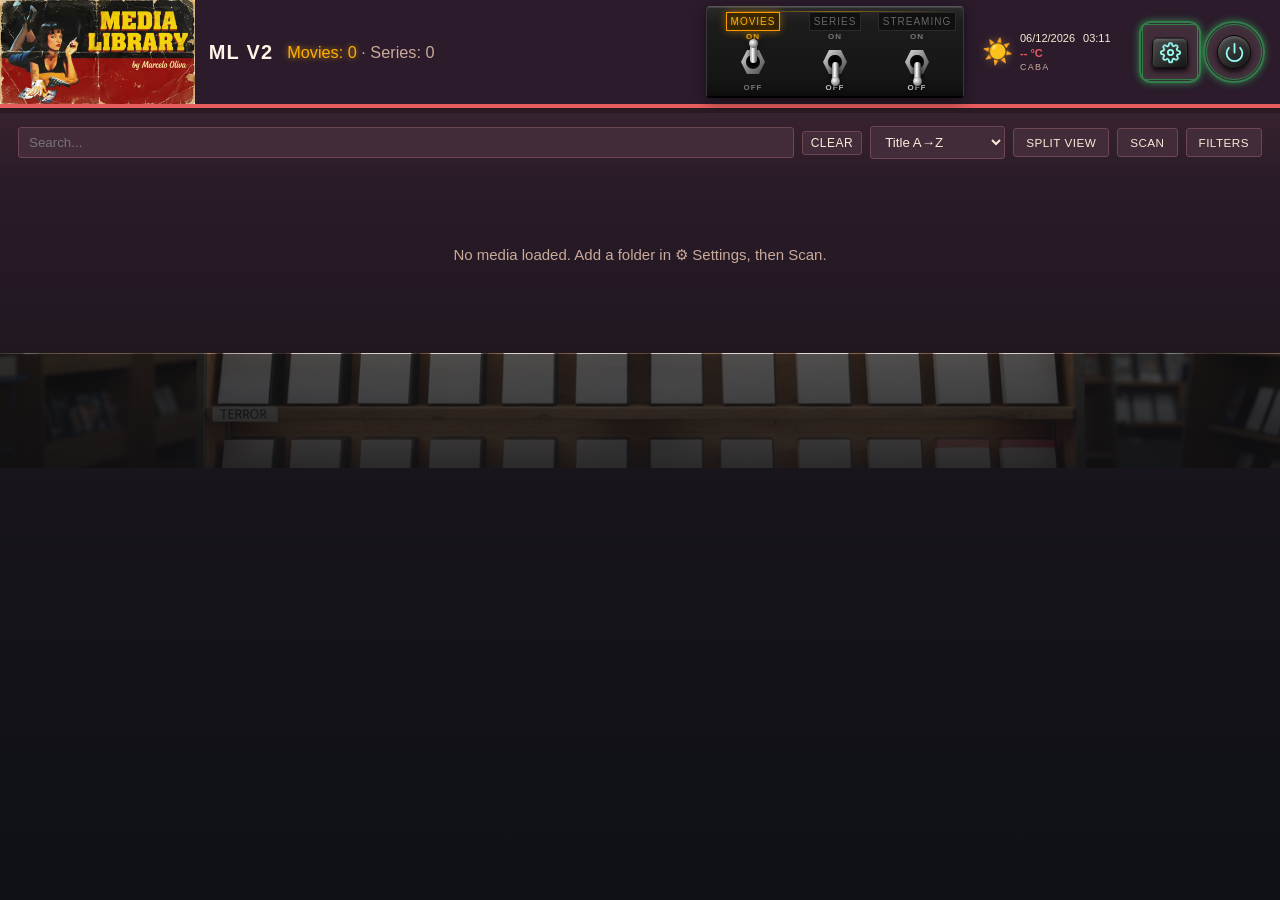
==== commit 69310d03: "Merge pull request #26 from intelcits/release-v29 MoviePlayer V2: themes, streaming UI, config/data " ====
--- a/static/index.html
+++ b/static/index.html
@@ -3,14 +3,15 @@
 <head>
 <meta charset="utf-8">
 <meta name="viewport" content="width=device-width, initial-scale=1">
-<title>MoviePlayer V2</title>
+<title>Marcelo Media Library</title>
 <link rel="stylesheet" href="/static/style.css">
-<link id="themeCss" rel="stylesheet" href="/static/theme-videoclub.css?v=6">
+<link id="themeCss" rel="stylesheet" href="/static/theme-videoclub.css?v=7">
 </head>
 <body>
 <header class="topbar">
-  <div class="top-identity">
-    <div class="brand"><span class="brand-mark">▣</span> MoviePlayer V2</div>
+  <div class="top-identity has-banner">
+    <img class="identity-banner" src="/static/img/Pulp-Media-Library.jpg" alt="" />
+    <div class="brand">ML v2</div>
     <span id="mediaCounter" class="media-counter" data-active="movies"><span class="counter-item counter-movies">Movies: 0</span><span class="counter-separator"> · </span><span class="counter-item counter-series">Series: 0</span></span>
   </div>
   <nav class="source-console" aria-label="Media source selector" role="radiogroup">
@@ -45,9 +46,13 @@
       <span class="pos-text pos-off">OFF</span>
     </div>
   </nav>
+  <div id="weatherWidget" class="weather-widget" title="Clima actual de CABA, Buenos Aires">
+    <span id="weatherIcon" class="weather-icon" aria-hidden="true">☀️</span>
+    <span class="weather-copy"><span id="weatherDate">--/--/----</span><span id="weatherTime">--:--</span><span id="weatherTemp">-- °C</span><small>CABA</small></span>
+  </div>
   <div class="top-controls">
-    <button id="settingsBtn" class="btn icon utility-switch utility-settings" title="Settings"><img src="/static/img/settings.svg" alt="Settings" width="20" height="20" /></button>
-    <button id="serverBtn" class="btn icon utility-switch utility-power" title="Server controls"><img src="/static/img/power.svg" alt="Server" width="20" height="20" /></button>
+    <button id="settingsBtn" class="btn utility-control utility-switch utility-settings" title="Settings"><span class="utility-face"><img src="/static/img/settings.svg" alt="Settings" /></span></button>
+    <button id="serverBtn" class="btn utility-control utility-switch utility-power" title="Server controls"><span class="utility-face"><img src="/static/img/power.svg" alt="Server" /></span></button>
   </div>
 </header>
 
@@ -271,12 +276,18 @@
         <option value="mono">Monospace</option>
       </select>
     </label>
-    <label>Subtitle size (px)
-      <input id="sSubSize" type="number" min="12" max="60" value="28" />
-    </label>
-    <label>Subtitle color
-      <input id="sSubColor" type="color" value="#ffffff" />
-    </label>
+    <fieldset class="subtitle-settings">
+      <legend>Subtítulo: color y tamaño</legend>
+      <div class="subtitle-settings-row">
+        <label for="sSubSize">Tamaño
+          <input id="sSubSize" type="number" min="12" max="60" value="28" />
+          <span>px</span>
+        </label>
+        <label for="sSubColor">Color
+          <input id="sSubColor" type="color" value="#ffffff" />
+        </label>
+      </div>
+    </fieldset>
     <h3>Library folders</h3>
     <label>Add to category
       <select id="fbCategory">
@@ -349,4 +360,4 @@
 
 <script src="/static/app.js"></script>
 </body>
-</html>
+</html>
--- a/static/style.css
+++ b/static/style.css
@@ -14,13 +14,46 @@
 * { box-sizing: border-box; }
 html, body { margin:0; padding:0; background: var(--bg); color: var(--text); font-family: var(--font-ui); font-size: var(--fs-base); height:100%; }
 .topbar {
-  display:grid; grid-template-columns:minmax(0,1fr) auto minmax(0,1fr); align-items:center;
-  min-height:108px; padding:8px 18px; background:var(--panel); border-bottom:1px solid var(--border);
+  --header-h: 108px;
+  display:grid; grid-template-columns:minmax(0,1fr) auto auto minmax(0,auto); align-items:center;
+  height:var(--header-h); min-height:var(--header-h); padding:0 18px 0 0; background:var(--panel); border-bottom:1px solid var(--border);
   position:sticky; top:0; z-index:5; gap:18px;
 }
-.media-counter { color:var(--muted); font-size:calc(var(--fs-base) * 13 / 15); white-space:nowrap; }
+.media-counter { color:var(--muted); font-size:calc(var(--fs-base) * 13 / 12); white-space:nowrap; }
 .brand { font-size:calc(var(--fs-base) * 20 / 15); font-weight:700; }
 .top-identity { display:flex; align-items:center; gap:20px; min-width:0; }
+.topbar .top-identity.has-banner {
+  position:relative;
+  height:100%;
+  max-height:100%;
+  align-self:stretch;
+  display:flex;
+  align-items:center;
+  gap:14px;
+  padding:0 18px 0 0;
+  overflow:hidden;
+  border:none;
+  border-radius:0;
+  z-index:2;
+}
+.topbar .top-identity.has-banner > *:not(.identity-banner) {
+  position:relative;
+  z-index:2;
+}
+.identity-banner {
+  position:relative;
+  height:100%;
+  max-height:100%;
+  width:auto;
+  max-width:none;
+  flex:0 0 auto;
+  object-fit:contain;
+  display:block;
+  border:none;
+  border-radius:0;
+  z-index:1;
+  pointer-events:none;
+}
 .top-controls { display:flex; gap:8px; align-items:center; }
 .top-controls { justify-self:end; }
 .topbar .brand,.topbar .media-counter,.topbar .top-controls { position:relative; z-index:2; }
@@ -35,6 +68,23 @@
 .utility-switch:not(.is-pressed) img { filter:sepia(1) saturate(4) hue-rotate(75deg) brightness(1.2); }
 .utility-switch.is-pressed { color:#ff6262; border-color:#a53434; background:#351719; box-shadow:0 0 11px rgba(255,60,60,.55), inset 0 0 8px rgba(255,60,60,.18); }
 .utility-switch.is-pressed img { filter:sepia(1) saturate(6) hue-rotate(315deg) brightness(1.25); }
+.weather-widget { display:flex; align-items:center; gap:8px; min-width:142px; color:var(--text); }
+.weather-icon { width:30px; text-align:center; font-size:25px; line-height:1; filter:drop-shadow(0 0 5px rgba(255,193,77,.38)); }
+.weather-copy { display:grid; grid-template-columns:auto auto; column-gap:8px; align-items:baseline; font-size:11px; line-height:1.35; white-space:nowrap; }
+.weather-copy small { grid-column:1 / -1; color:var(--muted); font-size:9px; letter-spacing:.14em; text-transform:uppercase; }
+.weather-copy #weatherTemp { color:var(--accent); font-weight:700; }
+.utility-control { position:relative; display:flex; align-items:center; gap:2px; min-width:56px; width:56px; height:56px; padding:5px; border-radius:9px; flex-direction:column; justify-content:center; overflow:visible; }
+.utility-control::before { content:""; position:absolute; inset:-4px; border:2px solid #347d4a; border-radius:12px; box-shadow:0 0 8px rgba(63,206,106,.48); pointer-events:none; transition:border-color .2s, box-shadow .2s; }
+.utility-control.is-pressed::before { border-color:#a53434; box-shadow:0 0 12px rgba(255,60,60,.72); }
+.utility-control.utility-power, .utility-control.utility-power::before { border-radius:50%; }
+.utility-control.utility-power::before { border-radius:50%; }
+.utility-face { width:36px; height:31px; display:grid; place-items:center; border-radius:5px; background:linear-gradient(145deg,#4d4d4d,#151515); border:1px solid #080808; box-shadow:inset 0 2px 3px rgba(255,255,255,.18),0 3px 4px rgba(0,0,0,.7); transform:perspective(60px) rotateX(7deg); }
+.utility-power .utility-face { width:34px; height:34px; border-radius:50%; transform:none; }
+.utility-face img { width:21px; height:21px; }
+.utility-io { font-size:8px; line-height:1; letter-spacing:1px; color:#8a8a8a; }
+.utility-io b { color:inherit; font-weight:700; }
+.utility-switch:not(.is-pressed) .utility-io b { color:#67e08a; text-shadow:0 0 5px rgba(63,206,106,.7); }
+.utility-switch.is-pressed .utility-io span { color:#ff6262; text-shadow:0 0 5px rgba(255,60,60,.7); }
 .top-controls input, .top-controls select { padding:6px 10px; border-radius:6px; border:1px solid var(--border); background:var(--panel2); color:var(--text); }
 .btn { background:var(--panel2); color:var(--text); border:1px solid var(--border); padding:7px 12px; border-radius:8px; cursor:pointer; font-size:calc(var(--fs-base) * 14 / 15); }
 .btn:hover { background:#2a3040; }
@@ -107,6 +157,14 @@
 .modal-card label { display:flex; align-items:center; gap:8px; margin:10px 0; font-size:calc(var(--fs-base) * 13 / 15); color:var(--muted); flex-wrap:wrap; }
 .modal-card label input[type="checkbox"] { width:auto; margin:0; }
 .modal-card input { width:100%; padding:7px 10px; border-radius:6px; border:1px solid var(--border); background:var(--panel2); color:var(--text); margin-top:4px; }
+.subtitle-settings { margin:14px 0 10px; padding:10px 12px 4px; border:1px solid var(--border); border-radius:8px; background:var(--panel2); }
+.subtitle-settings legend { padding:0 7px; color:var(--text); font-weight:700; font-size:calc(var(--fs-base) * 13 / 15); }
+.subtitle-settings-row { display:flex; align-items:center; gap:18px; }
+.subtitle-settings-row label { flex:1; margin:4px 0 10px; }
+.subtitle-settings-row label input[type="number"] { width:82px; margin-top:0; }
+.subtitle-settings-row label input[type="color"] { width:52px; height:34px; padding:3px; margin-top:0; cursor:pointer; }
+.subtitle-settings-row label span { color:var(--muted); }
+@media (max-width: 520px) { .subtitle-settings-row { gap:8px; } .subtitle-settings-row label { gap:5px; } }
 .modal-actions { display:flex; gap:10px; margin-top:14px; flex-wrap:wrap; }
 .edit-status { min-height:18px; margin:6px 0 2px; font-size:calc(var(--fs-base) * 13 / 15); color:var(--muted); }
 .edit-status.error { color:#ff6b6b; }
@@ -150,9 +208,10 @@
 .toggle-wrapper input:checked ~ .lever { top:0; box-shadow:0 -3px 5px rgba(0,0,0,.7),inset 0 2px 2px rgba(255,255,255,.6); }
 .toggle-wrapper input:checked ~ .lever::after { bottom:auto; top:-2px; }
 @media (max-width: 900px) {
-  .topbar { display:flex; min-height:0; padding:8px 12px; flex-wrap:wrap; }
+  .topbar { --header-h: 84px; display:flex; height:var(--header-h); min-height:var(--header-h); padding:0 12px 0 0; flex-wrap:wrap; }
   .top-identity { flex:1 1 auto; justify-content:space-between; }
   .source-console { order:3; width:100%; justify-content:center; }
+  .weather-widget { order:2; min-width:0; }
   .top-controls { order:2; }
   .source-switch { width:82px; }
 }
@@ -252,4 +311,4 @@
   text-shadow:none;
 }
 
-.btn.danger { background:#7a1f1f; color:#fff; border-color:#a33; }
+.btn.danger { background:#7a1f1f; color:#fff; border-color:#a33; }
--- a/static/theme-videoclub.css
+++ b/static/theme-videoclub.css
@@ -23,8 +23,8 @@
 }
 .brand { letter-spacing: .06em; text-transform: uppercase; color: #fff4e5; }
 .brand small { color: var(--accent2); font-size: .55em; letter-spacing: .1em; margin-left: 8px; }
-.brand-mark { display: inline-grid; place-items: center; width: 25px; height: 25px; margin-right: 7px; color: var(--accent); border: 2px solid var(--accent); transform: rotate(45deg); }
-.brand-mark::first-letter { transform: rotate(-45deg); }
+.brand-mark { display:inline-flex; align-items:center; justify-content:center; width:30px; height:30px; margin-right:7px; color:var(--accent); border:0; transform:none; }
+.brand-mark img { width:30px; height:30px; display:block; }
 
 .btn, .top-controls input, .top-controls select, .toolbar input, .toolbar select,
 .filters-panel, .filters-panel select, .search-wrap input {
@@ -37,14 +37,14 @@
 .tab-btn { border-radius: 3px; text-transform: uppercase; letter-spacing: .06em; }
 .tab-btn.active { background: var(--accent); color: #24161d; border-color: var(--accent); }
 
-main { max-width: 1600px; margin: 0 auto; }
+main { max-width: 1920px; margin: 0 auto; }
 
 /* La biblioteca se comporta como un local visto en perspectiva. */
 #grid {
   display: block;
   position: relative;
   margin: 14px -18px 0;
-  padding: 24px clamp(10px, 3vw, 48px) 90px;
+  padding: 24px clamp(8px, 1.2vw, 24px) 90px;
   overflow: hidden;
   perspective: 1600px;
   background:
@@ -61,7 +61,7 @@
 
 .genre-shelf {
   position: relative;
-  width: min(1220px, 95vw);
+  width: min(1760px, calc(100vw - 40px));
   margin: 32px auto 60px;
   padding: 0 18px 15px;
   background:
@@ -120,7 +120,7 @@
 .shelf-label { color: #fff6e7; font-family: Georgia, serif; font-size: 1.12em; font-weight: 700; text-transform: uppercase; letter-spacing: .09em; }
 .shelf-label::before { content: "◆"; color: #d05f5f; font-size: .7em; margin-right: 8px; }
 .shelf-count { color: #e7d3b5; font-size: .7em; white-space: nowrap; }
-.shelf-row { position: relative; z-index: 1; display: grid; grid-template-columns: repeat(auto-fill, minmax(96px, 1fr)); gap: 14px 10px; padding: 8px 10px 18px; transform: none; }
+.shelf-row { position: relative; z-index: 1; display: grid; grid-template-columns: repeat(auto-fill, minmax(145px, 1fr)); gap: 4px 3px; padding: 5px 5px 14px; transform: none; }
 .shelf-row .card { min-width: 0; position: relative; z-index: 1; background: #f1ede4; border: 4px solid #c8c0b3; border-bottom-width: 6px; border-radius: 2px; box-shadow: 0 5px 0 #777169, 0 9px 12px rgba(0,0,0,.32); transform: rotateY(0deg); }
 .shelf-row .card:hover { z-index: 8; transform: scale(1.38) rotateY(-4deg) rotateZ(-1deg); transform-origin: center top; box-shadow: 0 17px 0 #1a1118, 0 20px 22px rgba(0,0,0,.45); }
 .shelf-row .card .poster { aspect-ratio: 2/3; }
@@ -134,5 +134,5 @@
   .brand small { display: none; }
   #grid { margin-inline: -18px; padding-inline: 6px; }
   .genre-shelf { width: 100%; padding-inline: 8px; }
-  .shelf-row { grid-template-columns: repeat(auto-fill, minmax(82px, 1fr)); gap: 10px 7px; }
+  .shelf-row { grid-template-columns: repeat(auto-fill, minmax(108px, 1fr)); gap: 4px 3px; }
 }
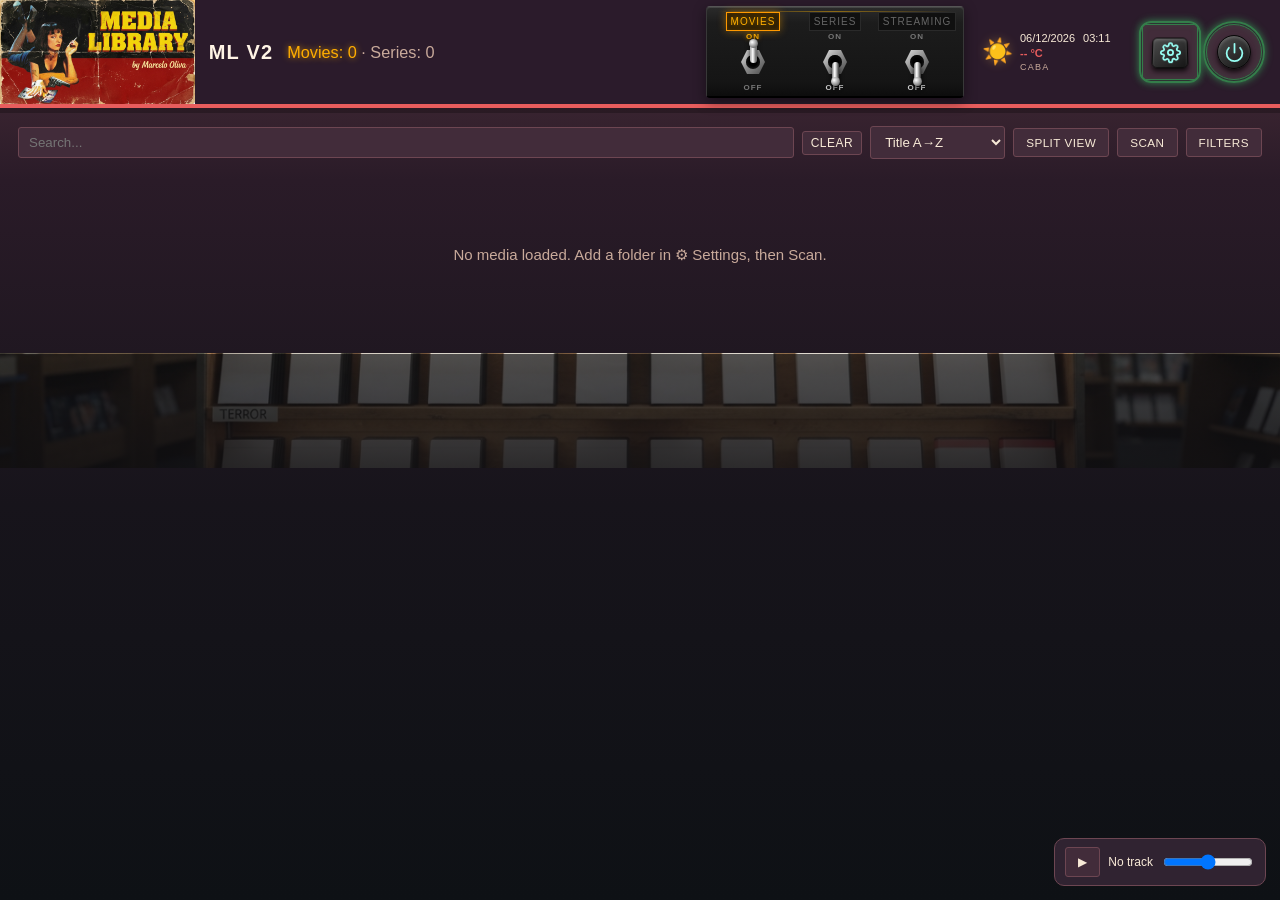
==== commit 3d93b264: "Add mini MP3 player with random tracks from configured folder" ====
--- a/static/index.html
+++ b/static/index.html
@@ -264,6 +264,9 @@
     </label>
     <label><input type="checkbox" id="sKiosk" /> Kiosk mode (fullscreen, no controls)</label>
     <label><input type="checkbox" id="sFullscreen" checked /> Full screen mode</label>
+    <label>Music folder
+      <input id="sMusicDir" type="text" placeholder="Path to folder with mp3 files" />
+    </label>
     <label>Interface font size (px)
       <input id="sFontSize" type="number" min="12" max="24" value="15" />
     </label>
@@ -293,6 +296,7 @@
       <select id="fbCategory">
         <option value="movie">Movies</option>
         <option value="series">Series</option>
+        <option value="music">Music</option>
       </select>
     </label>
     <div id="movieLibList" class="lib-list"></div>
@@ -358,6 +362,12 @@
   </div>
 </div>
 
+<div id="miniPlayer" class="mini-player">
+  <button id="mpPlayPause" class="btn">▶</button>
+  <span id="mpTrack" class="mp-track">No track</span>
+  <input id="mpVolume" type="range" min="0" max="100" value="50" />
+</div>
+
 <script src="/static/app.js"></script>
 </body>
 </html>
--- a/static/style.css
+++ b/static/style.css
@@ -311,4 +311,5 @@
   text-shadow:none;
 }
 
-.btn.danger { background:#7a1f1f; color:#fff; border-color:#a33; }+.btn.danger { background:#7a1f1f; color:#fff; border-color:#a33; }
+.mini-player { position:fixed; right:14px; bottom:14px; display:flex; align-items:center; gap:8px; padding:8px 10px; background:var(--panel); border:1px solid var(--border); border-radius:10px; z-index:20; max-width:320px; } .mini-player .mp-track { flex:1; font-size:calc(var(--fs-base)*12/15); white-space:nowrap; overflow:hidden; text-overflow:ellipsis; } .mini-player input[type=range] { width:90px; }
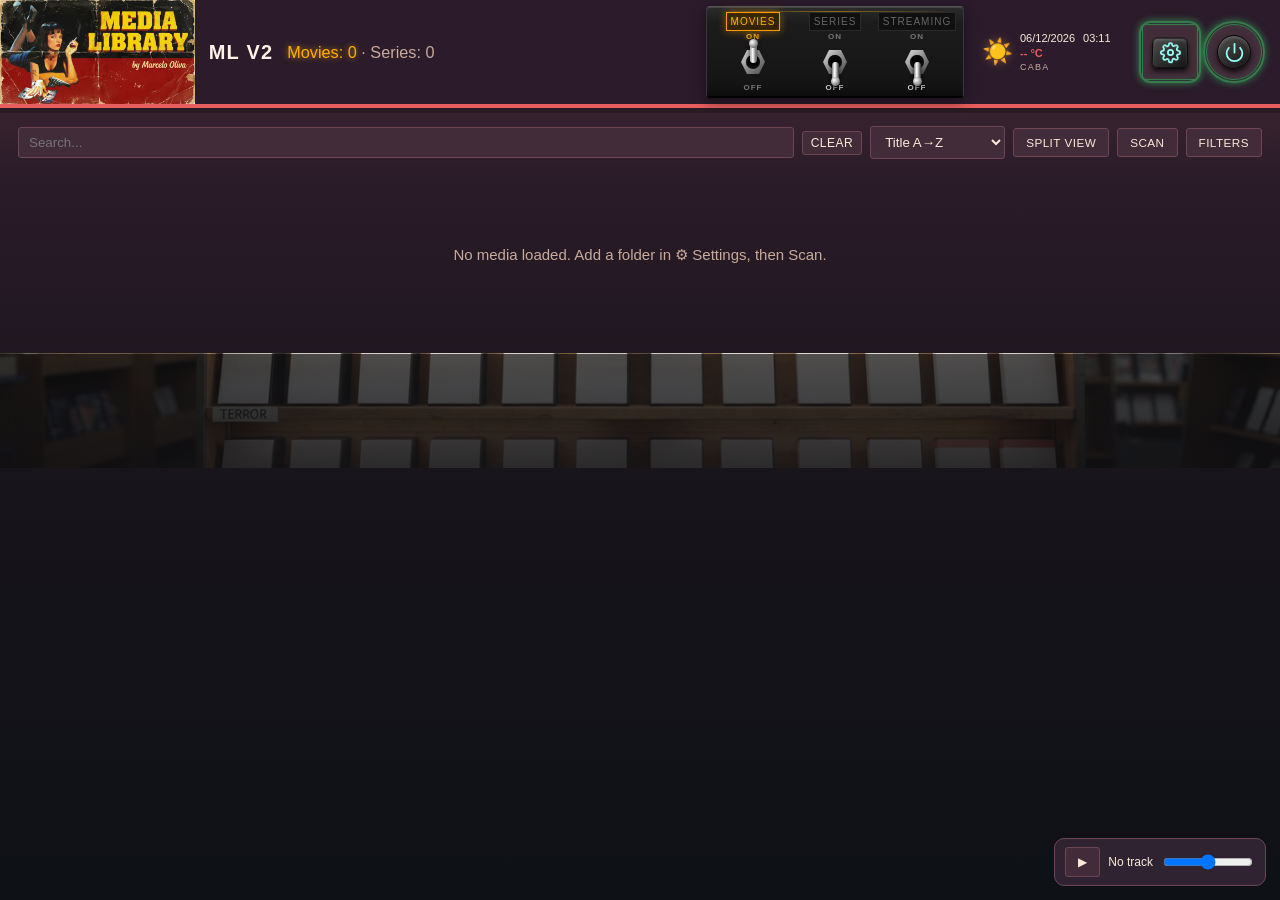
==== commit ca07c621: "Mini player: horizontal scroll, double-click next, pause on media playback" ====
--- a/static/index.html
+++ b/static/index.html
@@ -364,7 +364,7 @@
 
 <div id="miniPlayer" class="mini-player">
   <button id="mpPlayPause" class="btn">▶</button>
-  <span id="mpTrack" class="mp-track">No track</span>
+  <span id="mpTrack" class="mp-track"><span class="mp-track-text">No track</span></span>
   <input id="mpVolume" type="range" min="0" max="100" value="50" />
 </div>
 
--- a/static/style.css
+++ b/static/style.css
@@ -313,3 +313,5 @@
 
 .btn.danger { background:#7a1f1f; color:#fff; border-color:#a33; }
 .mini-player { position:fixed; right:14px; bottom:14px; display:flex; align-items:center; gap:8px; padding:8px 10px; background:var(--panel); border:1px solid var(--border); border-radius:10px; z-index:20; max-width:320px; } .mini-player .mp-track { flex:1; font-size:calc(var(--fs-base)*12/15); white-space:nowrap; overflow:hidden; text-overflow:ellipsis; } .mini-player input[type=range] { width:90px; }
+
+.mini-player .mp-track { flex:1; min-width:0; overflow:hidden; white-space:nowrap; } .mini-player .mp-track-text { display:inline-block; } .mini-player .mp-track.scrolling .mp-track-text { animation: mp-scroll 8s linear infinite; } @keyframes mp-scroll { 0% { transform: translateX(100%); } 100% { transform: translateX(-100%); } }
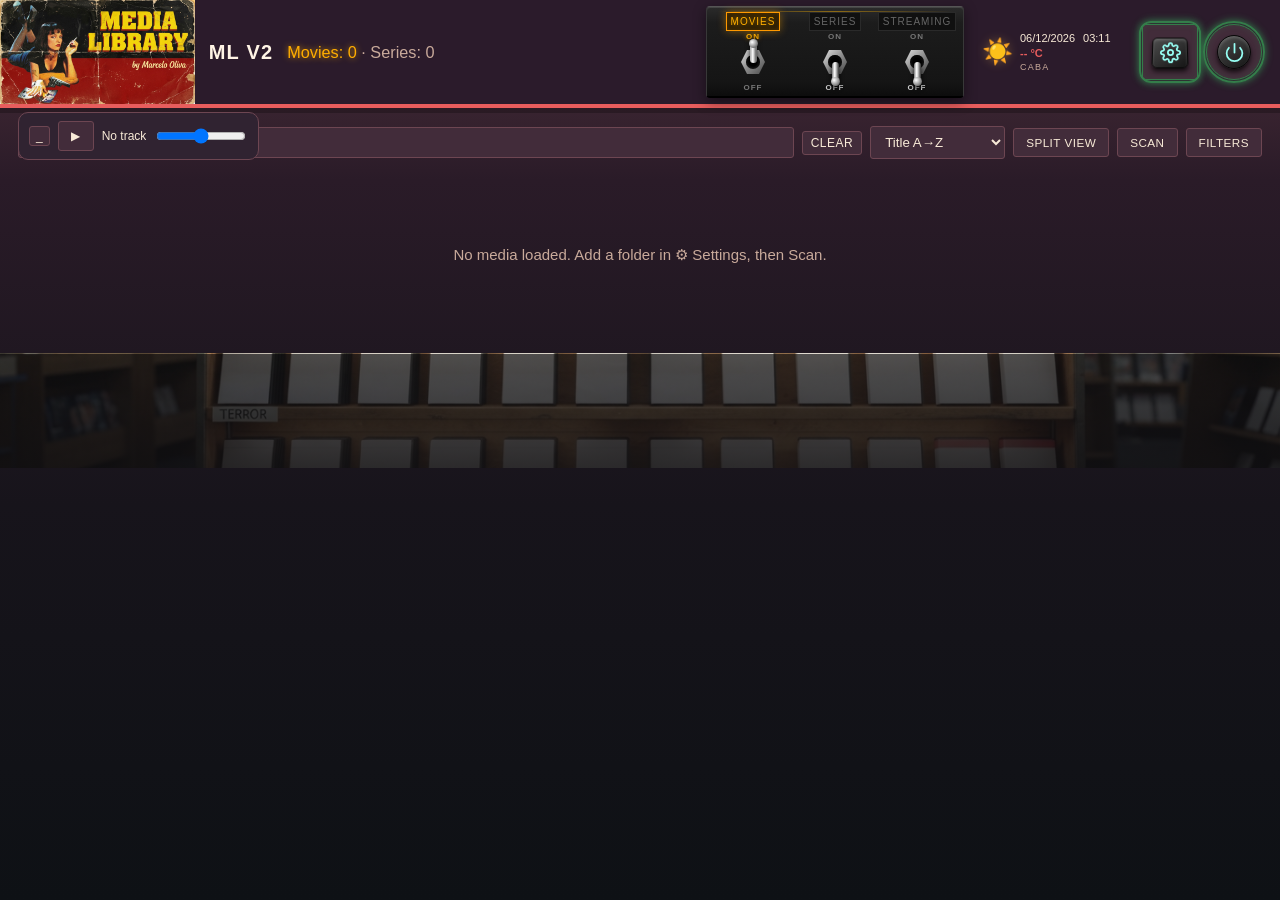
==== commit 36afcc76: "Mini player reposition/drag/minimize; screensaver; fix pause rules" ====
--- a/static/index.html
+++ b/static/index.html
@@ -267,6 +267,9 @@
     <label>Music folder
       <input id="sMusicDir" type="text" placeholder="Path to folder with mp3 files" />
     </label>
+    <label>Screensaver timeout (min)
+      <input id="sScreensaver" type="number" min="1" max="60" value="5" />
+    </label>
     <label>Interface font size (px)
       <input id="sFontSize" type="number" min="12" max="24" value="15" />
     </label>
@@ -363,11 +366,14 @@
 </div>
 
 <div id="miniPlayer" class="mini-player">
+  <button id="mpMinimize" class="btn mp-min">_</button>
   <button id="mpPlayPause" class="btn">▶</button>
   <span id="mpTrack" class="mp-track"><span class="mp-track-text">No track</span></span>
   <input id="mpVolume" type="range" min="0" max="100" value="50" />
 </div>
 
+<div id="screensaver" class="screensaver hidden"></div>
+
 <script src="/static/app.js"></script>
 </body>
 </html>
--- a/static/style.css
+++ b/static/style.css
@@ -312,6 +312,10 @@
 }
 
 .btn.danger { background:#7a1f1f; color:#fff; border-color:#a33; }
-.mini-player { position:fixed; right:14px; bottom:14px; display:flex; align-items:center; gap:8px; padding:8px 10px; background:var(--panel); border:1px solid var(--border); border-radius:10px; z-index:20; max-width:320px; } .mini-player .mp-track { flex:1; font-size:calc(var(--fs-base)*12/15); white-space:nowrap; overflow:hidden; text-overflow:ellipsis; } .mini-player input[type=range] { width:90px; }
+.mini-player { position:fixed; left:18px; top:112px; display:flex; align-items:center; gap:8px; padding:8px 10px; background:var(--panel); border:1px solid var(--border); border-radius:10px; z-index:20; max-width:360px; cursor:move; } .mini-player.minimized .mp-track, .mini-player.minimized #mpVolume { display:none; } .mini-player .mp-min { padding:2px 6px; font-size:12px; } .mini-player .mp-track { flex:1; font-size:calc(var(--fs-base)*12/15); white-space:nowrap; overflow:hidden; text-overflow:ellipsis; } .mini-player input[type=range] { width:90px; }
 
 .mini-player .mp-track { flex:1; min-width:0; overflow:hidden; white-space:nowrap; } .mini-player .mp-track-text { display:inline-block; } .mini-player .mp-track.scrolling .mp-track-text { animation: mp-scroll 8s linear infinite; } @keyframes mp-scroll { 0% { transform: translateX(100%); } 100% { transform: translateX(-100%); } }
+
+.screensaver { position:fixed; inset:0; background:#000; z-index:9999; display:flex; align-items:center; justify-content:center; overflow:hidden; } .screensaver.hidden { display:none; } .screensaver img { position:absolute; max-width:100%; max-height:100%; opacity:0; transition:opacity 1.2s; } .screensaver img.active { opacity:1; }
+
+@keyframes ss-fade { from { opacity:0; } to { opacity:1; } } @keyframes ss-zoom { from { transform:scale(1.2); opacity:0; } to { transform:scale(1); opacity:1; } } @keyframes ss-slide-left { from { transform:translateX(100%); opacity:0; } to { transform:translateX(0); opacity:1; } } @keyframes ss-slide-right { from { transform:translateX(-100%); opacity:0; } to { transform:translateX(0); opacity:1; } } .screensaver img.ss-fade { animation: ss-fade 1.2s ease; } .screensaver img.ss-zoom { animation: ss-zoom 1.2s ease; } .screensaver img.ss-slide-left { animation: ss-slide-left 1.2s ease; } .screensaver img.ss-slide-right { animation: ss-slide-right 1.2s ease; }
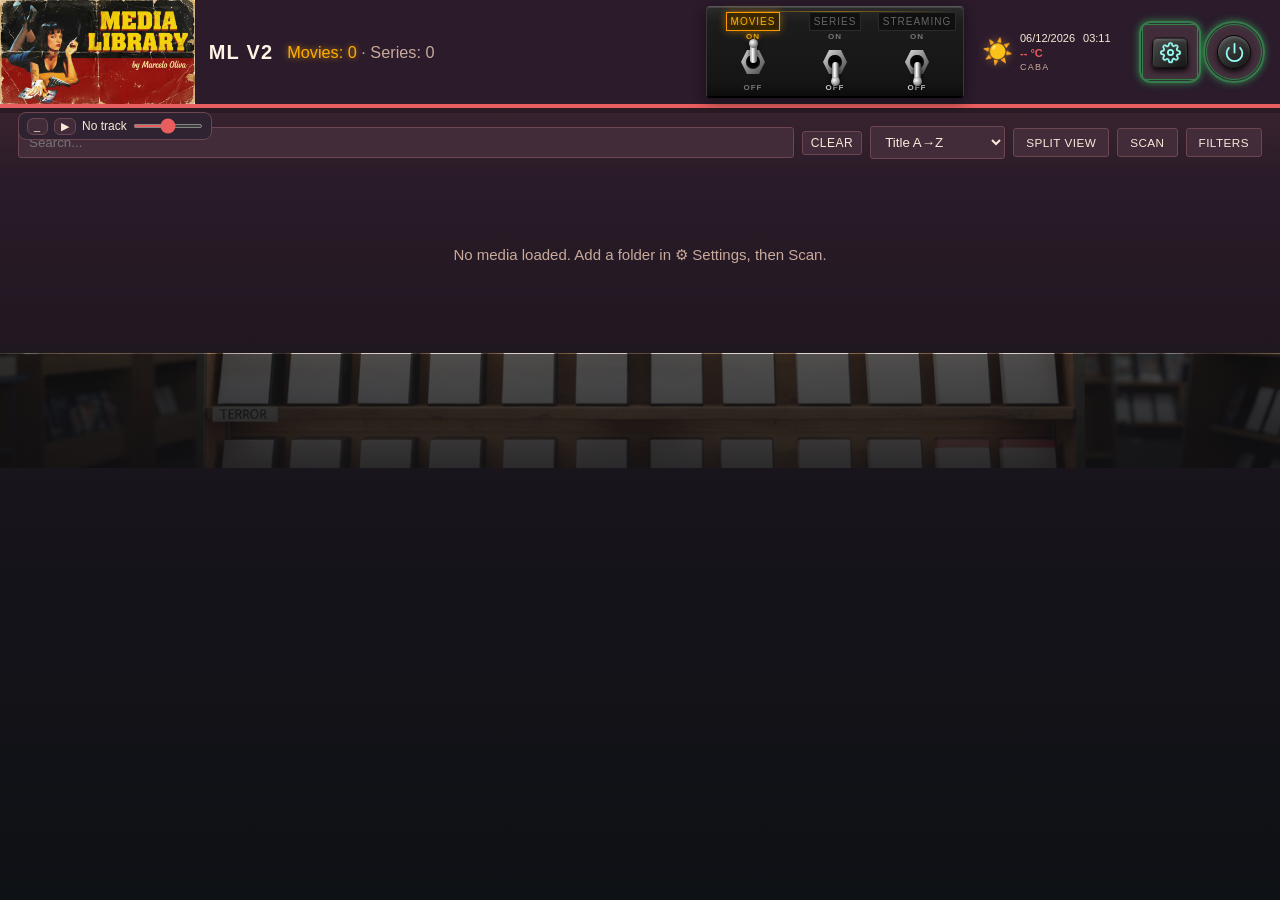
==== commit 87a8dcd7: "Settings: larger proportional modal, sections, labeled movie/series folders" ====
--- a/static/index.html
+++ b/static/index.html
@@ -234,80 +234,103 @@
 <div id="settingsModal" class="modal hidden">
   <div class="modal-card">
     <h2>Settings</h2>
-    <label>TMDB API Key
-      <input id="sTmdbKey" type="text" placeholder="paste your TMDB v3 API key" />
-    </label>
-    <label>TMDB Session ID (optional, for watchlist)
-      <input id="sTmdbSession" type="text" placeholder="paste your TMDB session id" />
-    </label>
-    <label>Host <input id="sHost" type="text" /></label>
-    <label>Port <input id="sPort" type="number" /></label>
-    <label>Skip seconds <input id="sSkip" type="number" /></label>
-    <label>Theme
-      <select id="sTheme">
-        <option value="videoclub">Retro Reel (Videoclub)</option>
-        <option value="default">Default (Dark Red)</option>
-        <option value="kodi">Kodi (Blue)</option>
-        <option value="plex">Plex (Gold)</option>
-        <option value="media">Media Center (Neon)</option>
-        <option value="vintage">Vintage (Metropolis)</option>
-        <option value="modern">Moderno</option>
-        <option value="futuristic">Futurista</option>
-        <option value="horror">Terror</option>
-        <option value="scifi">Ciencia ficción</option>
-        <option value="pulpfiction">Pulp Fiction</option>
-        <option value="starwars">Star Wars</option>
-        <option value="indianajones">Indiana Jones</option>
-        <option value="wwii">WWII</option>
-        <option value="pinkfloyd">Pink Floyd</option>
-      </select>
-    </label>
-    <label><input type="checkbox" id="sKiosk" /> Kiosk mode (fullscreen, no controls)</label>
-    <label><input type="checkbox" id="sFullscreen" checked /> Full screen mode</label>
-    <label>Music folder
-      <input id="sMusicDir" type="text" placeholder="Path to folder with mp3 files" />
-    </label>
-    <label>Screensaver timeout (min)
-      <input id="sScreensaver" type="number" min="1" max="60" value="5" />
-    </label>
-    <label>Interface font size (px)
-      <input id="sFontSize" type="number" min="12" max="24" value="15" />
-    </label>
-    <label>Interface font
-      <select id="sFontFamily">
-        <option value="system">System (default)</option>
-        <option value="standard">Verdana / Tahoma (recommended)</option>
-        <option value="sans">Sans-serif</option>
-        <option value="serif">Serif</option>
-        <option value="mono">Monospace</option>
-      </select>
-    </label>
-    <fieldset class="subtitle-settings">
-      <legend>Subtítulo: color y tamaño</legend>
-      <div class="subtitle-settings-row">
-        <label for="sSubSize">Tamaño
-          <input id="sSubSize" type="number" min="12" max="60" value="28" />
-          <span>px</span>
-        </label>
-        <label for="sSubColor">Color
-          <input id="sSubColor" type="color" value="#ffffff" />
-        </label>
+    <div class="settings-section">
+      <h3>TMDB</h3>
+      <label>TMDB API Key
+        <input id="sTmdbKey" type="text" placeholder="paste your TMDB v3 API key" />
+      </label>
+      <label>TMDB Session ID (optional, for watchlist)
+        <input id="sTmdbSession" type="text" placeholder="paste your TMDB session id" />
+      </label>
+    </div>
+    <div class="settings-section">
+      <h3>Server</h3>
+      <label>Host <input id="sHost" type="text" /></label>
+      <label>Port <input id="sPort" type="number" /></label>
+      <label>Skip seconds <input id="sSkip" type="number" /></label>
+    </div>
+    <div class="settings-section">
+      <h3>Appearance</h3>
+      <label>Theme
+        <select id="sTheme">
+          <option value="videoclub">Retro Reel (Videoclub)</option>
+          <option value="default">Default (Dark Red)</option>
+          <option value="kodi">Kodi (Blue)</option>
+          <option value="plex">Plex (Gold)</option>
+          <option value="media">Media Center (Neon)</option>
+          <option value="vintage">Vintage (Metropolis)</option>
+          <option value="modern">Moderno</option>
+          <option value="futuristic">Futurista</option>
+          <option value="horror">Terror</option>
+          <option value="scifi">Ciencia ficción</option>
+          <option value="pulpfiction">Pulp Fiction</option>
+          <option value="starwars">Star Wars</option>
+          <option value="indianajones">Indiana Jones</option>
+          <option value="wwii">WWII</option>
+          <option value="pinkfloyd">Pink Floyd</option>
+        </select>
+      </label>
+      <label><input type="checkbox" id="sKiosk" /> Kiosk mode (fullscreen, no controls)</label>
+      <label><input type="checkbox" id="sFullscreen" checked /> Full screen mode</label>
+      <label>Interface font size (px)
+        <input id="sFontSize" type="number" min="12" max="24" value="15" />
+      </label>
+      <label>Interface font
+        <select id="sFontFamily">
+          <option value="system">System (default)</option>
+          <option value="standard">Verdana / Tahoma (recommended)</option>
+          <option value="sans">Sans-serif</option>
+          <option value="serif">Serif</option>
+          <option value="mono">Monospace</option>
+        </select>
+      </label>
+    </div>
+    <div class="settings-section">
+      <h3>Subtitles</h3>
+      <fieldset class="subtitle-settings">
+        <legend>Subtítulo: color y tamaño</legend>
+        <div class="subtitle-settings-row">
+          <label for="sSubSize">Tamaño
+            <input id="sSubSize" type="number" min="12" max="60" value="28" />
+            <span>px</span>
+          </label>
+          <label for="sSubColor">Color
+            <input id="sSubColor" type="color" value="#ffffff" />
+          </label>
+        </div>
+      </fieldset>
+    </div>
+    <div class="settings-section">
+      <h3>Music</h3>
+      <label>Music folder
+        <input id="sMusicDir" type="text" placeholder="Path to folder with mp3 files" />
+      </label>
+    </div>
+    <div class="settings-section">
+      <h3>Screensaver</h3>
+      <label>Screensaver timeout (min)
+        <input id="sScreensaver" type="number" min="1" max="60" value="5" />
+      </label>
+    </div>
+    <div class="settings-section">
+      <h3>Library folders</h3>
+      <div class="folder-group">
+        <h4>Movie folders</h4>
+        <div id="movieLibList" class="lib-list"></div>
       </div>
-    </fieldset>
-    <h3>Library folders</h3>
-    <label>Add to category
-      <select id="fbCategory">
-        <option value="movie">Movies</option>
-        <option value="series">Series</option>
-        <option value="music">Music</option>
-      </select>
-    </label>
-    <div id="movieLibList" class="lib-list"></div>
-    <div id="seriesLibList" class="lib-list"></div>
-    <div class="folder-browser">
-      <div class="fb-path"><input id="fbPath" type="text" placeholder="Path to browse or paste" /> <button id="fbGo" class="btn">Go</button></div>
-      <div id="fbDirs" class="fb-dirs"></div>
-      <button id="fbAdd" class="btn">Add this folder</button>
+      <div class="folder-group">
+        <h4>Series folders</h4>
+        <div id="seriesLibList" class="lib-list"></div>
+      </div>
+      <div class="folder-browser">
+        <div class="fb-path"><input id="fbPath" type="text" placeholder="Path to browse or paste" /> <button id="fbGo" class="btn">Go</button></div>
+        <div id="fbDirs" class="fb-dirs"></div>
+        <div class="fb-add-row">
+          <button id="fbAddMovie" class="btn">Add to Movies</button>
+          <button id="fbAddSeries" class="btn">Add to Series</button>
+          <button id="fbAddMusic" class="btn">Use for Music</button>
+        </div>
+      </div>
     </div>
     <div class="modal-actions">
       <button id="sSave" class="btn primary">Save</button>
--- a/static/style.css
+++ b/static/style.css
@@ -152,7 +152,7 @@
 }
 
 .modal { position:fixed; inset:0; background:rgba(0,0,0,.6); display:flex; align-items:center; justify-content:center; z-index:20; }
-.modal-card { background:var(--panel); border:1px solid var(--border); border-radius:12px; padding:20px; width:min(640px, 92vw); max-height:85vh; overflow:auto; }
+.modal-card { background:var(--panel); border:1px solid var(--border); border-radius:12px; padding:20px; width:min(960px, 92vw); max-height:90vh; overflow:auto; }
 .modal-card h2, .modal-card h3 { margin-top:0; }
 .modal-card label { display:flex; align-items:center; gap:8px; margin:10px 0; font-size:calc(var(--fs-base) * 13 / 15); color:var(--muted); flex-wrap:wrap; }
 .modal-card label input[type="checkbox"] { width:auto; margin:0; }
@@ -312,10 +312,12 @@
 }
 
 .btn.danger { background:#7a1f1f; color:#fff; border-color:#a33; }
-.mini-player { position:fixed; left:18px; top:112px; display:flex; align-items:center; gap:8px; padding:8px 10px; background:var(--panel); border:1px solid var(--border); border-radius:10px; z-index:20; max-width:360px; cursor:move; } .mini-player.minimized .mp-track, .mini-player.minimized #mpVolume { display:none; } .mini-player .mp-min { padding:2px 6px; font-size:12px; } .mini-player .mp-track { flex:1; font-size:calc(var(--fs-base)*12/15); white-space:nowrap; overflow:hidden; text-overflow:ellipsis; } .mini-player input[type=range] { width:90px; }
+.mini-player { position:fixed; left:18px; top:112px; display:flex; align-items:center; gap:6px; padding:4px 8px; background:var(--panel); border:1px solid var(--border); border-radius:8px; z-index:20; max-width:320px; cursor:move; height:28px; box-sizing:border-box; } .mini-player.minimized .mp-track, .mini-player.minimized #mpVolume { display:none; } .mini-player .mp-min, .mini-player #mpPlayPause { padding:2px 6px; font-size:11px; line-height:1; border-radius:6px; } .mini-player .mp-track { flex:1; min-width:0; overflow:hidden; white-space:nowrap; font-size:12px; line-height:1.2; } .mini-player .mp-track-text { display:inline-block; } .mini-player .mp-track.scrolling .mp-track-text { animation: mp-scroll 8s linear infinite; } .mini-player #mpVolume { width:70px; height:4px; margin:0; accent-color:var(--accent); }
 
 .mini-player .mp-track { flex:1; min-width:0; overflow:hidden; white-space:nowrap; } .mini-player .mp-track-text { display:inline-block; } .mini-player .mp-track.scrolling .mp-track-text { animation: mp-scroll 8s linear infinite; } @keyframes mp-scroll { 0% { transform: translateX(100%); } 100% { transform: translateX(-100%); } }
 
 .screensaver { position:fixed; inset:0; background:#000; z-index:9999; display:flex; align-items:center; justify-content:center; overflow:hidden; } .screensaver.hidden { display:none; } .screensaver img { position:absolute; max-width:100%; max-height:100%; opacity:0; transition:opacity 1.2s; } .screensaver img.active { opacity:1; }
 
 @keyframes ss-fade { from { opacity:0; } to { opacity:1; } } @keyframes ss-zoom { from { transform:scale(1.2); opacity:0; } to { transform:scale(1); opacity:1; } } @keyframes ss-slide-left { from { transform:translateX(100%); opacity:0; } to { transform:translateX(0); opacity:1; } } @keyframes ss-slide-right { from { transform:translateX(-100%); opacity:0; } to { transform:translateX(0); opacity:1; } } .screensaver img.ss-fade { animation: ss-fade 1.2s ease; } .screensaver img.ss-zoom { animation: ss-zoom 1.2s ease; } .screensaver img.ss-slide-left { animation: ss-slide-left 1.2s ease; } .screensaver img.ss-slide-right { animation: ss-slide-right 1.2s ease; }
+
+.settings-section { border:1px solid var(--border); border-radius:10px; padding:12px 14px; margin:14px 0; background:var(--panel2); } .settings-section > h3 { margin:0 0 10px; color:var(--text); font-size:calc(var(--fs-base)*15/15); border-bottom:1px solid var(--border); padding-bottom:6px; } .folder-group h4 { margin:8px 0 4px; color:var(--text); font-size:calc(var(--fs-base)*13/15); } .fb-add-row { display:flex; gap:8px; margin-top:8px; flex-wrap:wrap; }
